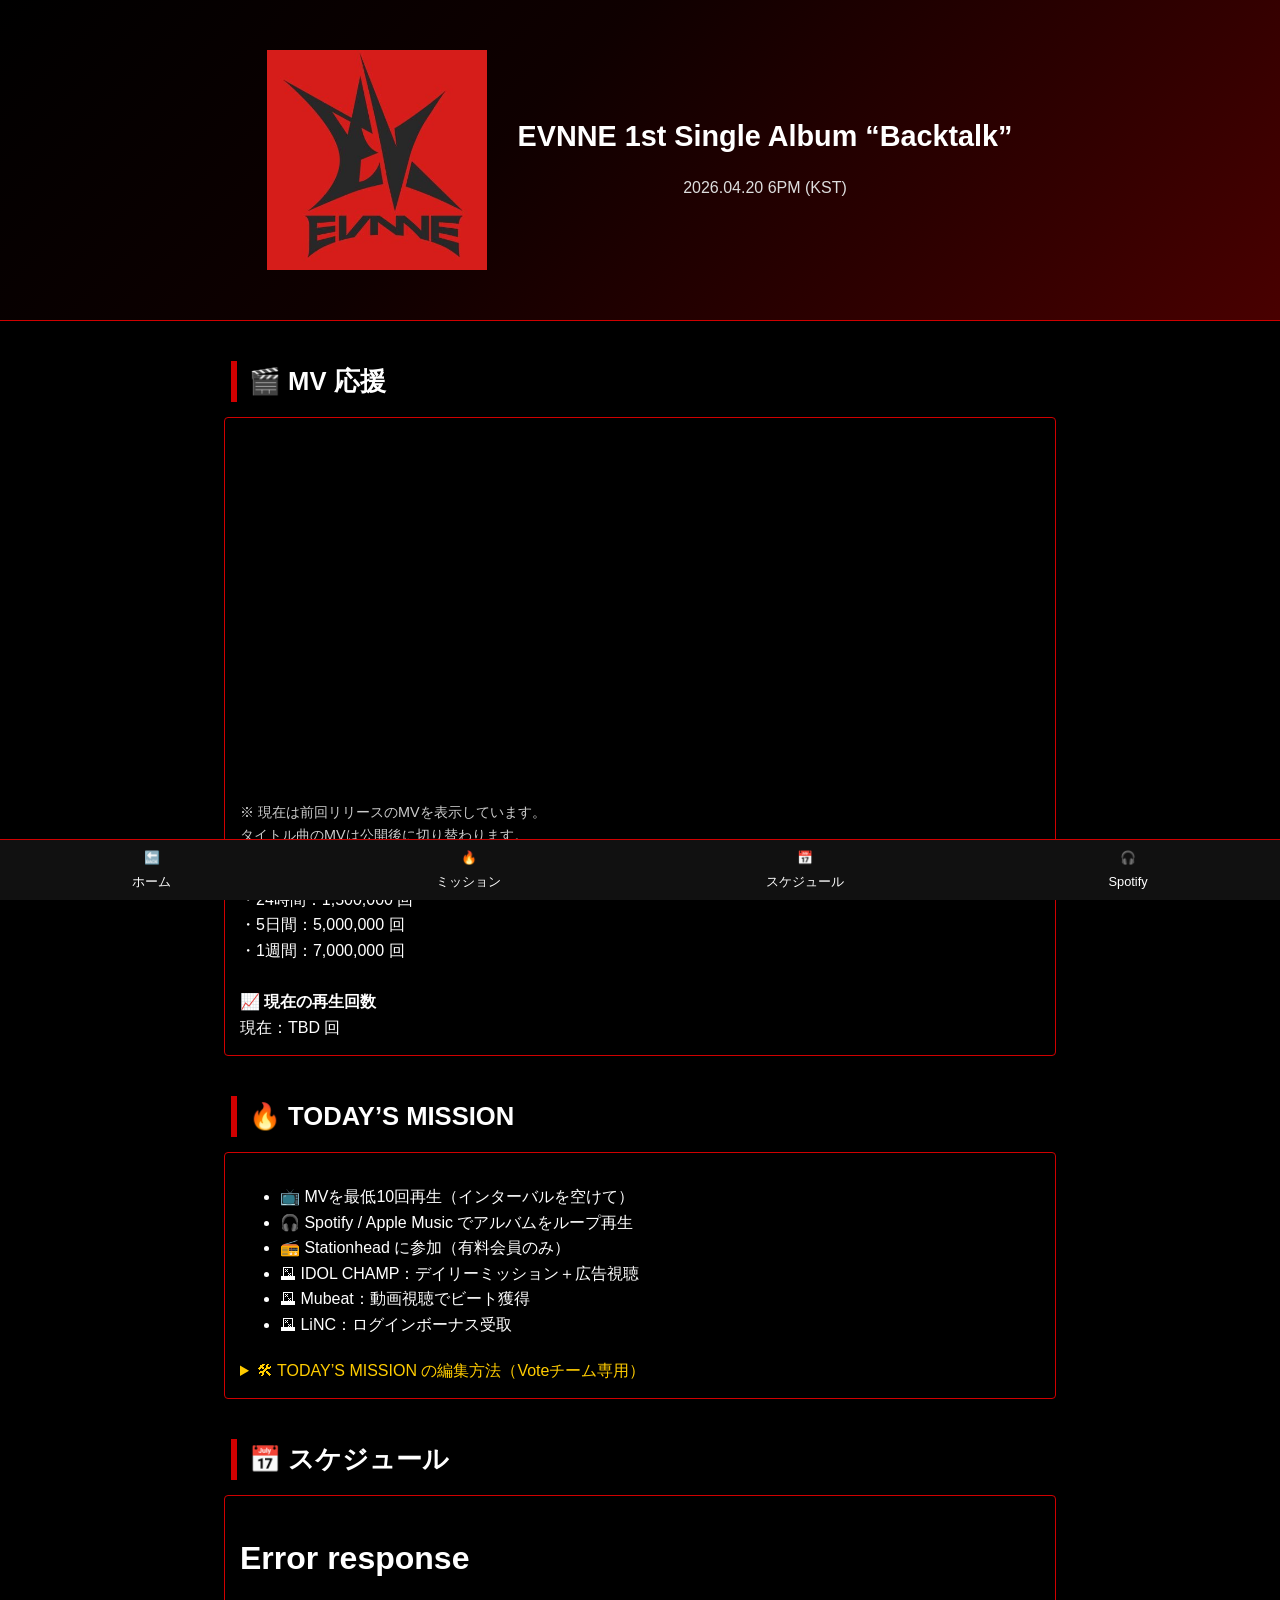
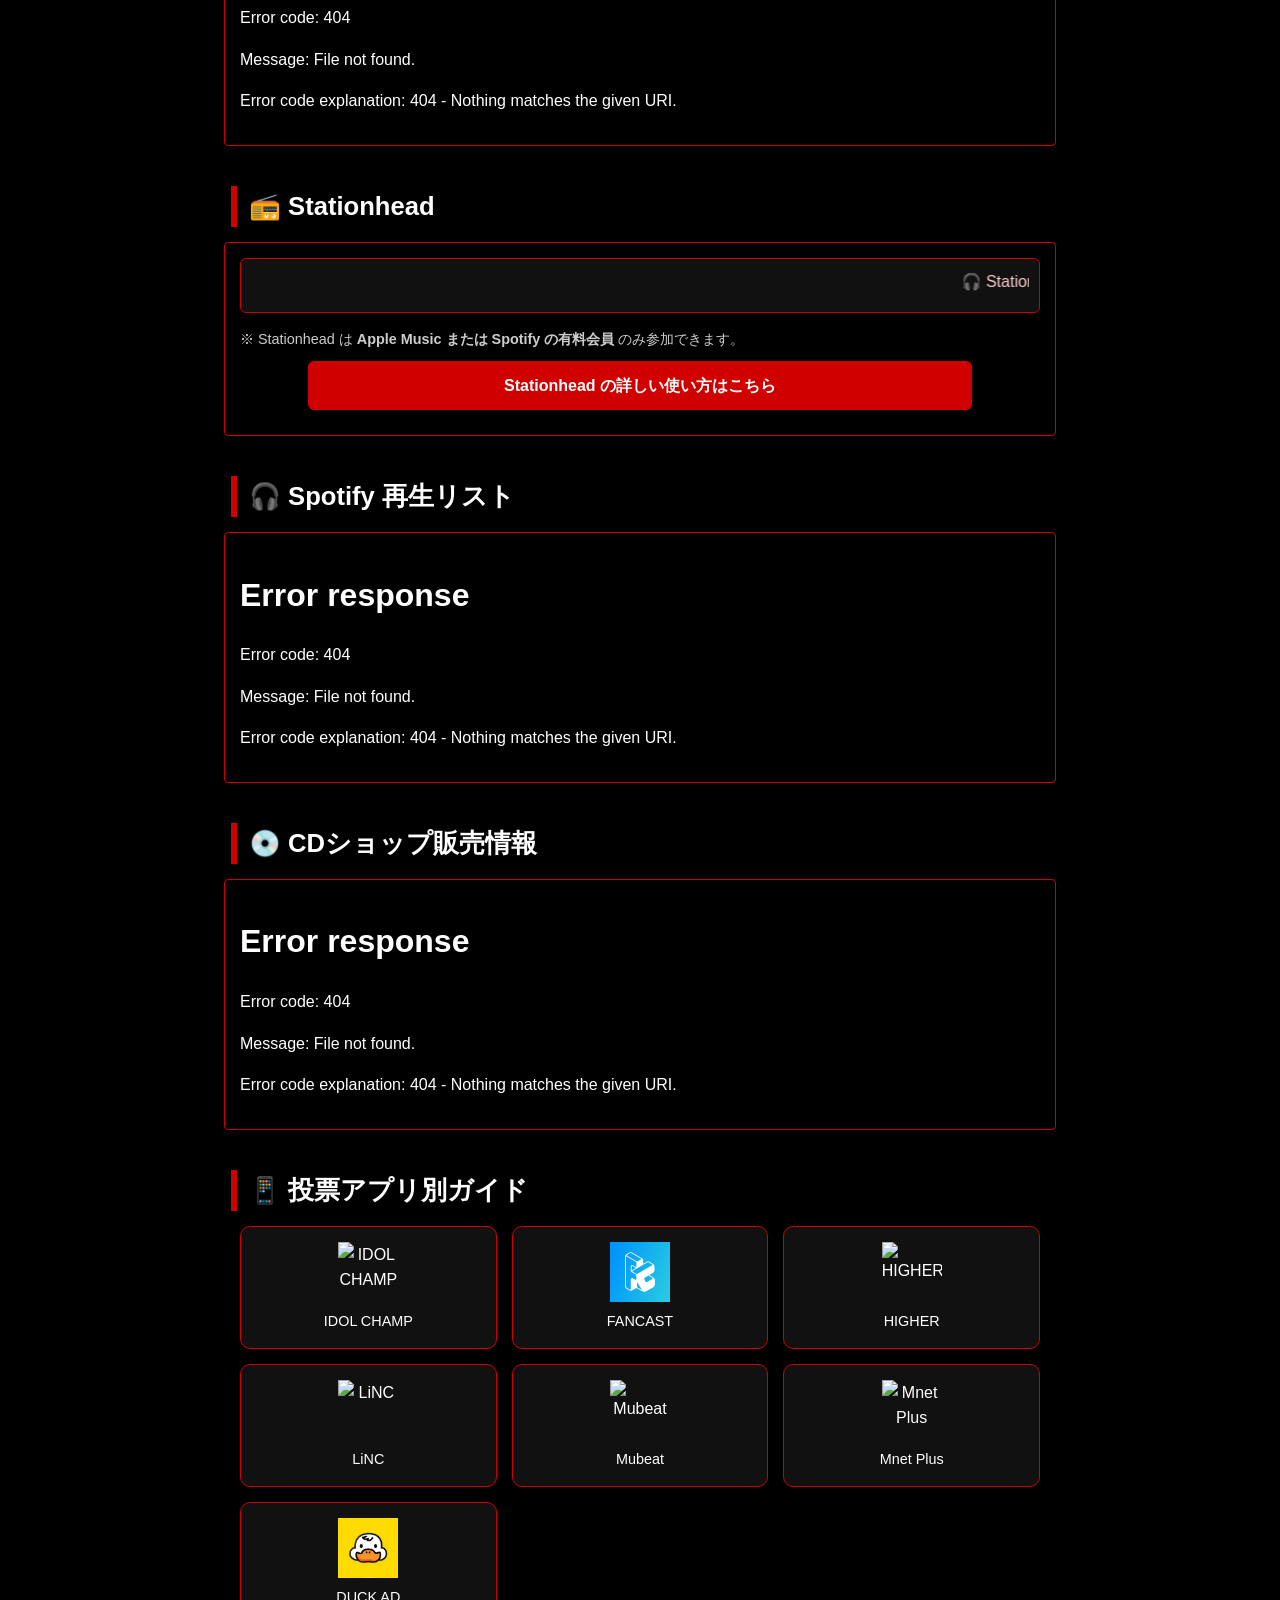
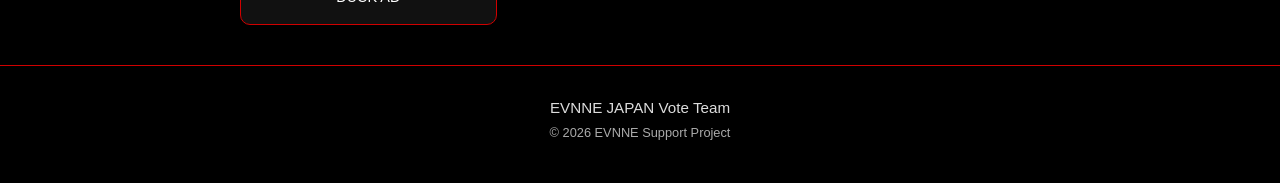
==== app.html @ e38a0b59 "Add files via upload" ====
<!DOCTYPE html>
<html lang="ja">
<head>
<meta charset="UTF-8">
<meta name="viewport" content="width=device-width, initial-scale=1.0">
<title>EVNNE 応援アプリ風ページ</title>

<!-- 外部CSS -->
<link rel="stylesheet" href="assets/css/style.css">

</head>

<body>

<header class="main-header">
  <div class="header-bg"></div>
  <img src="assets/img/evnne_logo_red.jpg" alt="EVNNE" class="header-logo">
  <div class="header-info">
    <h1>EVNNE 1st Single Album “Backtalk”</h1>
    <p>2026.04.20 6PM (KST)</p>
  </div>
</header>

<!-- MV -->
<h2 class="section-title">🎬 MV 応援</h2>
<div class="section mv-box">
  <iframe src="https://www.youtube.com/embed/2pm8e8i4mGs" frameborder="0" allowfullscreen></iframe>

  <p style="margin-top:10px; font-size:0.9rem; color:#ccc;">
    ※ 現在は前回リリースのMVを表示しています。<br>
    タイトル曲のMVは公開後に切り替わります。
  </p>

  <div class="mv-stats">
    <strong>🎯 目標再生回数</strong><br>
    ・24時間：1,500,000 回<br>
    ・5日間：5,000,000 回<br>
    ・1週間：7,000,000 回<br><br>

    <strong>📈 現在の再生回数</strong><br>
    現在：TBD 回
  </div>
</div>

<!-- TODAY’S MISSION -->
<h2 class="section-title" id="mission-title">🔥 TODAY’S MISSION</h2>
<div class="section" id="today-mission">読み込み中…</div>


<script>
  fetch("missions/today.html")
    .then(res => res.text())
    .then(html => document.getElementById("today-mission").innerHTML = html)
    .catch(() => document.getElementById("today-mission").innerHTML = "読み込みエラー");
</script>

<!-- カレンダー -->
<h2 class="section-title" id="calendar-title">📅 スケジュール</h2>
<div class="section" id="calendar-area">読み込み中…</div>


<script>
  fetch("calendar/schedule.html")
    .then(res => res.text())
    .then(html => document.getElementById("calendar-area").innerHTML = html)
    .catch(() => document.getElementById("calendar-area").innerHTML = "読み込みエラー");
</script>

<!-- Stationhead（簡易版） -->
<h2 class="section-title" id="stationhead-title">📻 Stationhead</h2>
<div class="section">

  <!-- ティッカー（現在再生中風） -->
  <div style="
    margin-bottom:12px;
    padding:10px;
    background:#111;
    border:1px solid #d00000;
    border-radius:6px;
    overflow:hidden;
    white-space:nowrap;
  ">
    <marquee behavior="scroll" direction="left" scrollamount="4" style="color:#ffcccc;">
      🎧 Stationhead：EVNNE の楽曲を一緒に再生してチャート反映をサポートしよう！
    </marquee>
  </div>

  <!-- 注意書き -->
  <p style="font-size:0.9rem; color:#ccc; margin-bottom:10px;">
    ※ Stationhead は <strong>Apple Music または Spotify の有料会員</strong> のみ参加できます。
  </p>

  <!-- 誘導リンク -->
  <a class="btn" href="stationhead.html">
    Stationhead の詳しい使い方はこちら
  </a>

</div>


<!-- Spotify -->
<h2 class="section-title" id="spotify-title">🎧 Spotify 再生リスト</h2>
<div class="section" id="spotify-area">読み込み中…</div>

<script>
  fetch("sections/spotify.html")
    .then(res => res.text())
    .then(html => document.getElementById("spotify-area").innerHTML = html)
    .catch(() => document.getElementById("spotify-area").innerHTML = "まだ準備中");
</script>

<!-- CDショップ販売情報 -->
<h2 class="section-title" id="cdshop-title">💿 CDショップ販売情報</h2>
<div class="section" id="cdshop-area">
  読み込み中…
</div>

<script>
  fetch("cdshops/list.html")
    .then(res => res.text())
    .then(html => document.getElementById("cdshop-area").innerHTML = html)
    .catch(() => document.getElementById("cdshop-area").innerHTML = "読み込みエラー");
</script>


<!-- アプリ別ガイド -->
<h2 class="section-title">📱 投票アプリ別ガイド</h2>
<div class="app-card-grid">
  <a class="app-card" href="apps/idolchamp.html">
    <img src="assets/img/apps/idolchamp.png" alt="IDOL CHAMP">
    <span>IDOL CHAMP</span>
  </a>
  <a class="app-card" href="apps/fancast.html">
    <img src="assets/img/apps/fancast.png" alt="FANCAST">
    <span>FANCAST</span>
  </a>
  <a class="app-card" href="apps/higher.html">
    <img src="assets/img/apps/higher.png" alt="HIGHER">
    <span>HIGHER</span>
  </a>
  <a class="app-card" href="apps/linc.html">
    <img src="assets/img/apps/linc.png" alt="LiNC">
    <span>LiNC</span>
  </a>
  <a class="app-card" href="apps/mubeat.html">
    <img src="assets/img/apps/mubeat.png" alt="Mubeat">
    <span>Mubeat</span>
  </a>
  <a class="app-card" href="apps/mnetplus.html">
    <img src="assets/img/apps/mnetplus.png" alt="Mnet Plus">
    <span>Mnet Plus</span>
  </a>
  <a class="app-card" href="apps/duckad.html">
    <img src="assets/img/apps/duckad.png" alt="DUCK AD">
    <span>DUCK AD</span>
  </a>
</div>

<footer class="main-footer">
  <p>EVNNE JAPAN Vote Team</p>
  <p class="small">© 2026 EVNNE Support Project</p>
</footer>

<!-- 下部ナビ -->
<div class="bottom-nav">
  <a href="index.html">
    🔙<span>ホーム</span>
  </a>
  <a href="#mission-title">
    🔥<span>ミッション</span>
  </a>
  <a href="#calendar-title">
    📅<span>スケジュール</span>
  </a>
  <a href="#spotify-title">
    🎧<span>Spotify</span>
  </a>
</div>

</body>
</html>
---- assets/css/style.css ----
/* =========================================
   基本設定
========================================= */
body {
  background:#000;
  color:#fff;
  font-family:"Noto Sans JP",sans-serif;
  margin:0;
  padding:0;
  line-height:1.6;
}

img { display:block; max-width:100%; }

/* =========================================
   ヘッダー（黒×赤グラデ）
========================================= */
.main-header {
  position:relative;
  text-align:center;
  padding:40px 20px 30px;
  overflow:hidden;
  border-bottom:1px solid #d00000;
}

.header-bg {
  position:absolute;
  top:0; left:0;
  width:100%; height:100%;
  background:linear-gradient(135deg, #000000 0%, #2a0000 40%, #7a0000 70%, #d00000 100%);
  opacity:0.35;
  z-index:-1;
}

.header-logo {
  width:180px;
  max-width:60%;
}

.header-info h1 {
  font-size:1.4rem;
  margin:10px 0 5px;
}

.header-info p {
  font-size:0.9rem;
  color:#ddd;
}

/* PC版 */
@media (min-width: 768px) {
  .main-header {
    display:flex;
    justify-content:center;
    align-items:center;
    gap:30px;
    padding:50px 20px;
  }
  .header-logo { width:220px; max-width:none; }
  .header-info h1 { font-size:1.8rem; }
  .header-info p { font-size:1rem; }
}

/* =========================================
   セクション
========================================= */
.section-title {
  font-size:1.6rem;
  font-weight:bold;
  border-left:6px solid #d00000;
  padding-left:12px;
  margin:30px 0 15px 20px;
}

.section {
  border:1px solid #d00000;
  padding:15px;
  margin:0 20px 25px 20px;
  border-radius:4px;
  background:#000;
}

@media (min-width: 768px) {
  .section {
    max-width:800px;
    margin:0 auto 30px;
  }
  .section-title {
    max-width:800px;
    margin:40px auto 15px;
  }
}

/* =========================================
   iframe（MV / Spotify）
========================================= */
iframe {
  width:100%;
  height:200px;
}

@media (min-width: 768px) {
  iframe { height:350px; }
}

/* =========================================
   アプリカード（index/app）
========================================= */
.app-card-grid {
  display:grid;
  grid-template-columns:repeat(2, 1fr);
  gap:15px;
  margin:0 20px 30px;
}

.app-card {
  background:#111;
  border:1px solid #d00000;
  border-radius:10px;
  padding:15px 10px;
  text-align:center;
  color:#fff;
  text-decoration:none;
  transition:transform 0.25s, box-shadow 0.25s, background 0.25s;
}

.app-card img {
  width:60px;
  height:60px;
  margin:0 auto 8px;
}

.app-card span {
  display:block;
  font-size:0.9rem;
}

.app-card:hover {
  transform:translateY(-6px);
  background:#d00000;
  box-shadow:0 6px 16px rgba(255,0,0,0.45);
}

.app-card:active {
  transform:scale(0.95);
}

@media (min-width: 768px) {
  .app-card-grid {
    max-width:800px;
    margin:0 auto 30px;
    grid-template-columns:repeat(3, 1fr);
  }
}

/* =========================================
   アプリ別ページ（apps/*.html）
========================================= */
.app-icon {
  width:96px;
  height:96px;
  border-radius:20px;
  margin:0 auto 10px;
}

.sub {
  font-size:0.9rem;
  color:#ccc;
}

.btn {
  display:block;
  background:#d00000;
  color:#fff;
  text-align:center;
  padding:12px;
  margin:10px auto;
  width:80%;
  border-radius:6px;
  text-decoration:none;
  font-weight:bold;
  transition:0.2s;
}

.btn:hover { background:#ff3333; }

.tips-list li { margin-bottom:6px; }

/* =========================================
   TODAY’S MISSION / HowTo
========================================= */
.edit-helper summary {
  cursor:pointer;
  color:#ffcc00;
  font-size:0.95rem;
}

.edit-box {
  background:#111;
  border:1px solid #444;
  padding:10px 15px;
  margin-top:10px;
  border-radius:6px;
  font-size:0.85rem;
  color:#ccc;
}

.edit-box code {
  background:#222;
  padding:2px 4px;
  border-radius:4px;
  color:#ffcc00;
}

/* =========================================
   カレンダー（schedule.html）
========================================= */
.calendar {
  display:flex;
  flex-direction:column;
  gap:15px;
}

.day-card {
  background:#111;
  border:1px solid #d00000;
  padding:12px;
  border-radius:6px;
}

.day-card .date {
  font-size:1.2rem;
  font-weight:bold;
  margin-bottom:6px;
}

.item {
  padding:6px 10px;
  border-radius:4px;
  margin-bottom:6px;
  font-size:0.9rem;
}

.item.agency {
  background:#330000;
  border-left:4px solid #ff3333;
}

.item.vote {
  background:#332b00;
  border-left:4px solid #ffcc00;
}

/* =========================================
   CDショップ（list.html）
========================================= */
.cdshop-list {
  display:flex;
  flex-direction:column;
  gap:20px;
}

.cdshop-card {
  background:#111;
  border:1px solid #d00000;
  padding:15px;
  border-radius:8px;
}

.cdshop-card h4 {
  margin-top:0;
  color:#ffcc00;
}

.cdshop-card ul {
  margin:10px 0;
  padding-left:20px;
}

.cdshop-card .btn {
  margin-top:10px;
}

/* =========================================
   下部ナビ（app.html）
========================================= */
.bottom-nav {
  position:fixed;
  bottom:0;
  left:0;
  width:100%;
  background:#111;
  border-top:1px solid #d00000;
  display:flex;
  justify-content:space-around;
  padding:8px 0;
  z-index:10;
}

.bottom-nav a {
  color:#fff;
  text-decoration:none;
  font-size:0.8rem;
  text-align:center;
}

.bottom-nav a span {
  display:block;
  margin-top:3px;
}

/* =========================================
   フッター（修正版）
========================================= */
.main-footer {
  text-align:center;
  padding:25px 10px 35px;
  margin-top:40px;
  border-top:1px solid #d00000;
  color:#ddd;
  font-size:0.95rem;
  line-height:1.4;
}

.main-footer p {
  margin:6px 0;
}

.main-footer .small {
  font-size:0.8rem;
  color:#aaa;
}
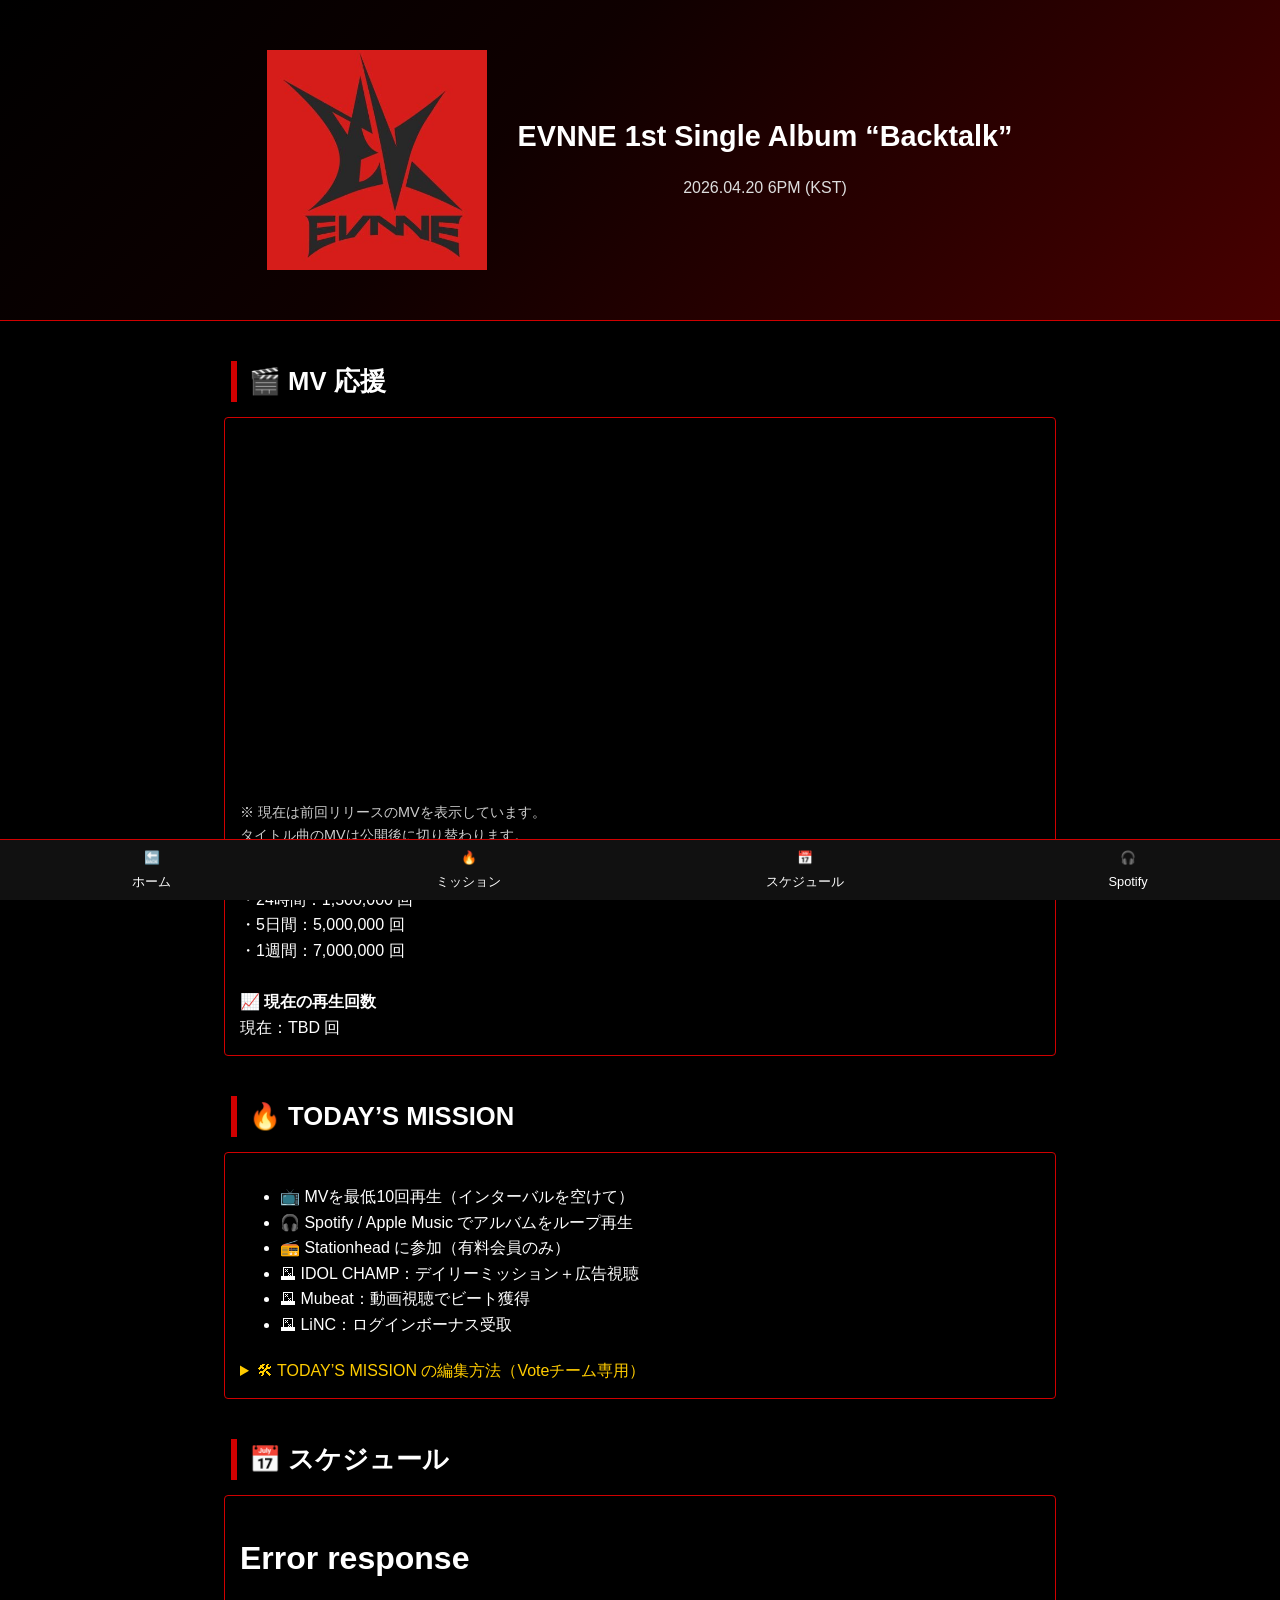
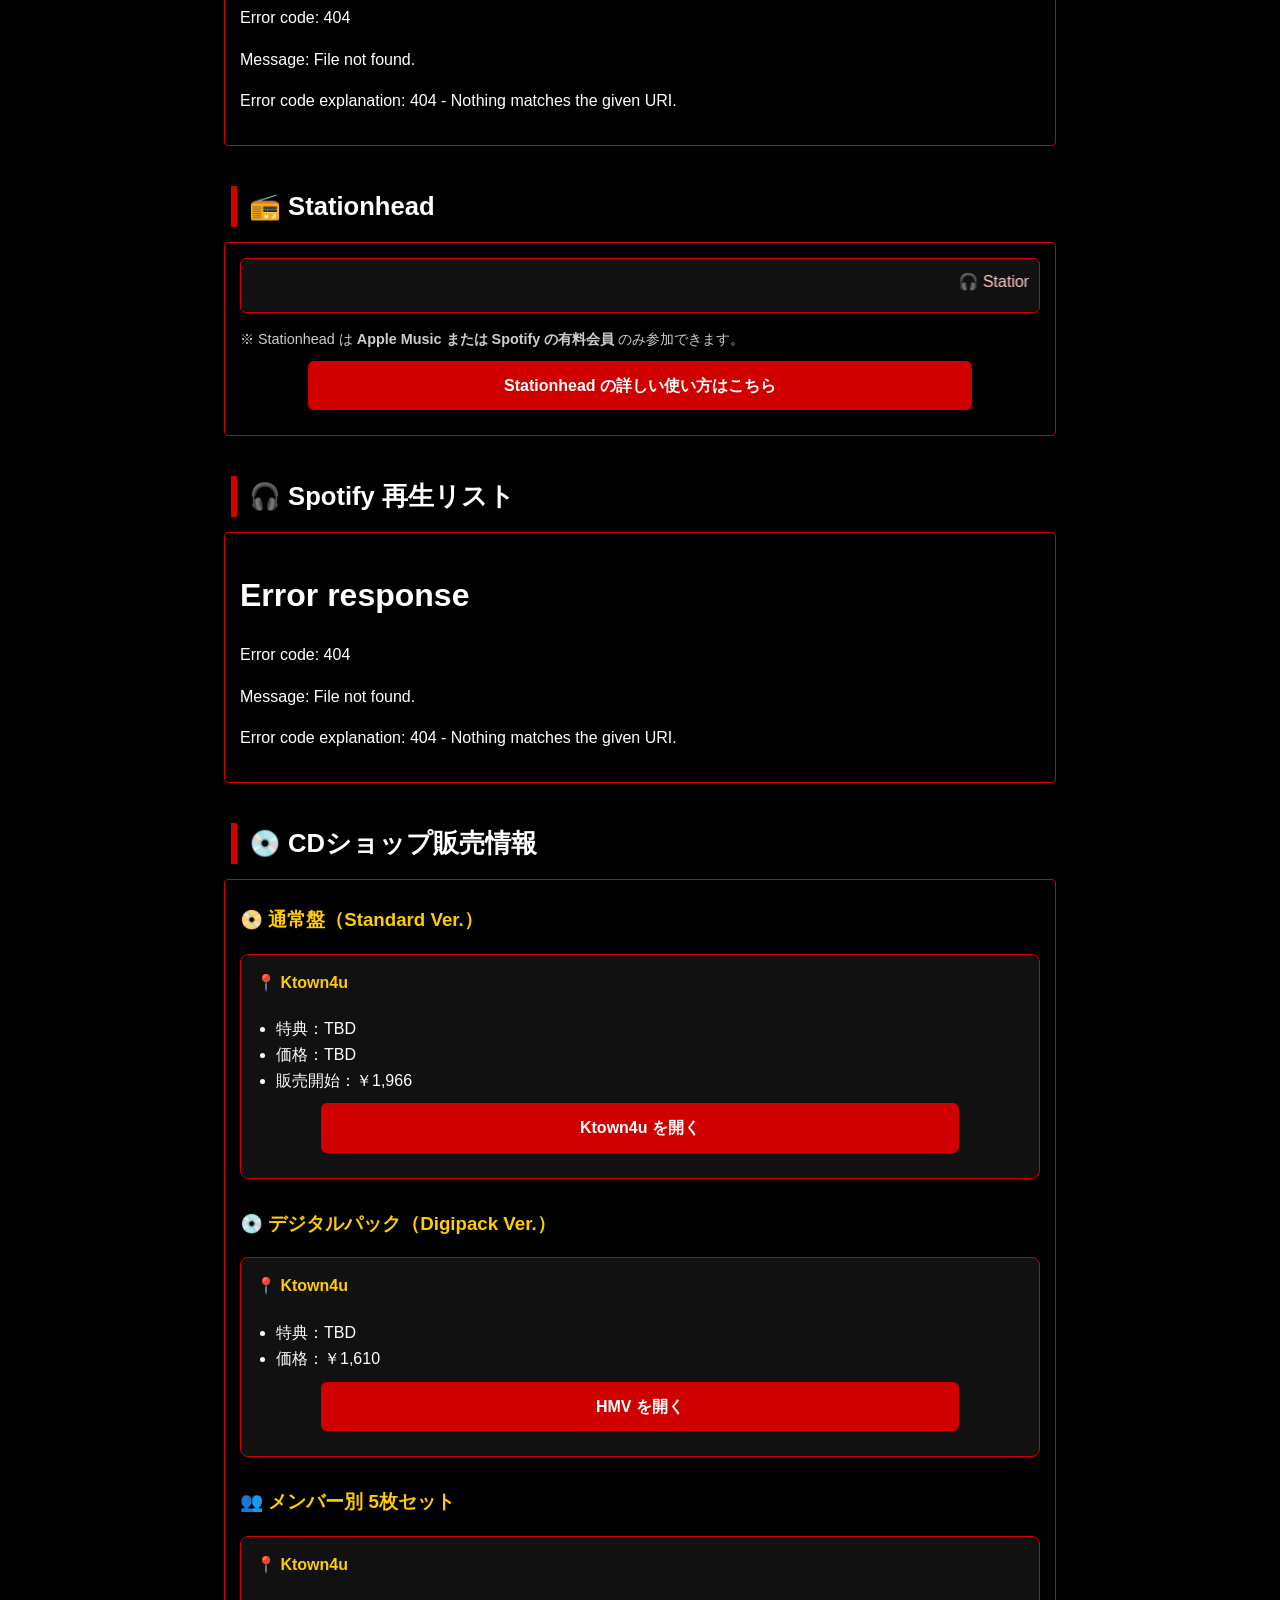
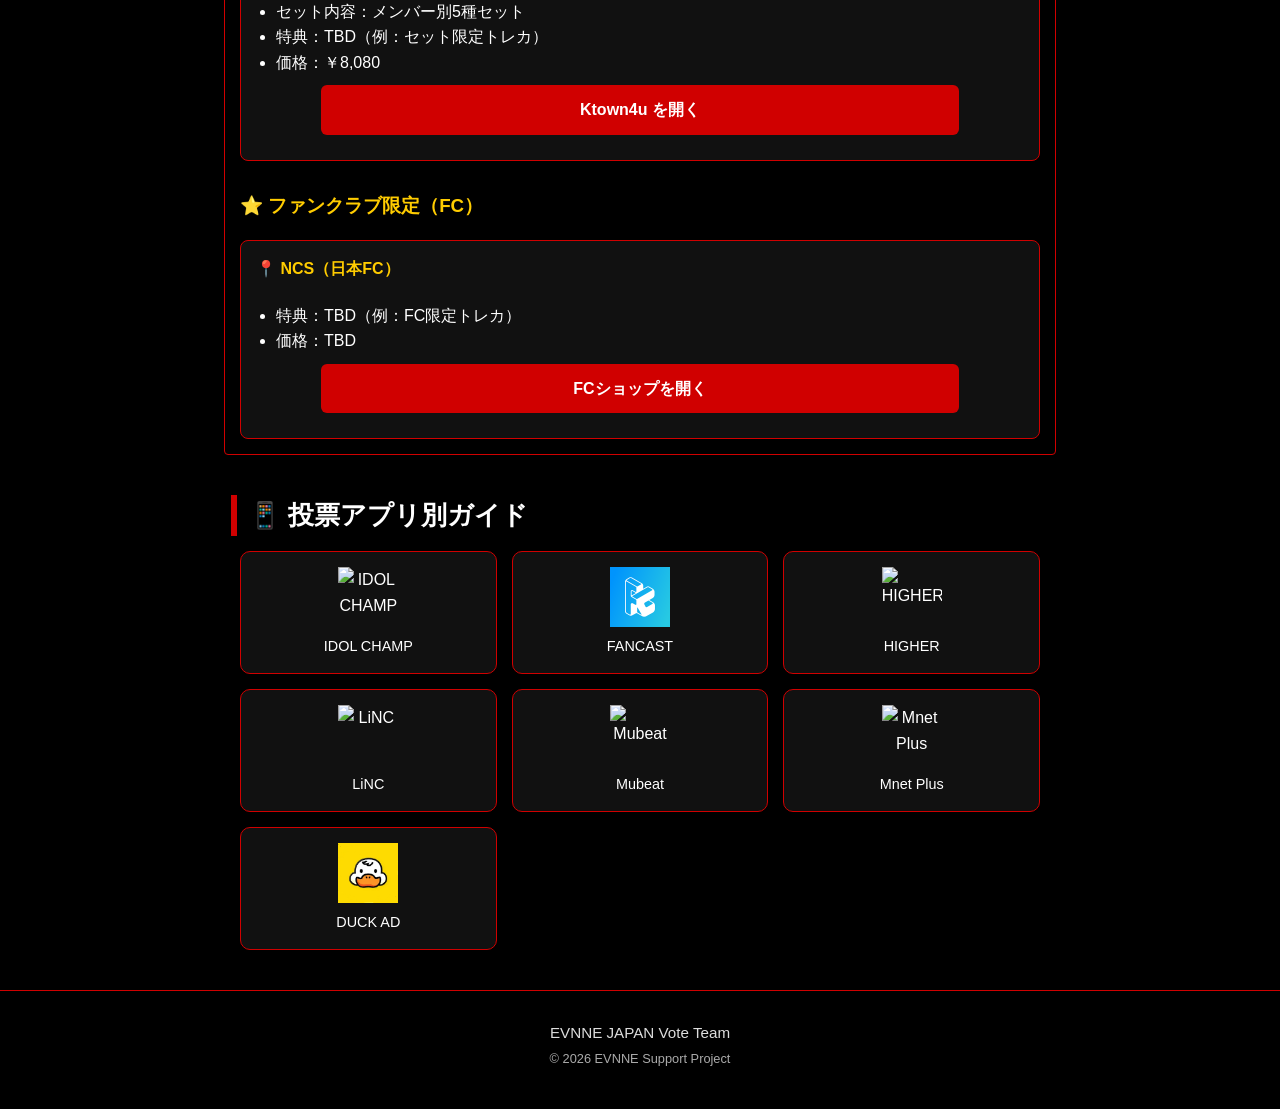
==== commit 416e1c07: "Update app.html" ====
--- a/app.html
+++ b/app.html
@@ -116,7 +116,7 @@
 </div>
 
 <script>
-  fetch("cdshops/list.html")
+  fetch("cdshop/list.html")
     .then(res => res.text())
     .then(html => document.getElementById("cdshop-area").innerHTML = html)
     .catch(() => document.getElementById("cdshop-area").innerHTML = "読み込みエラー");
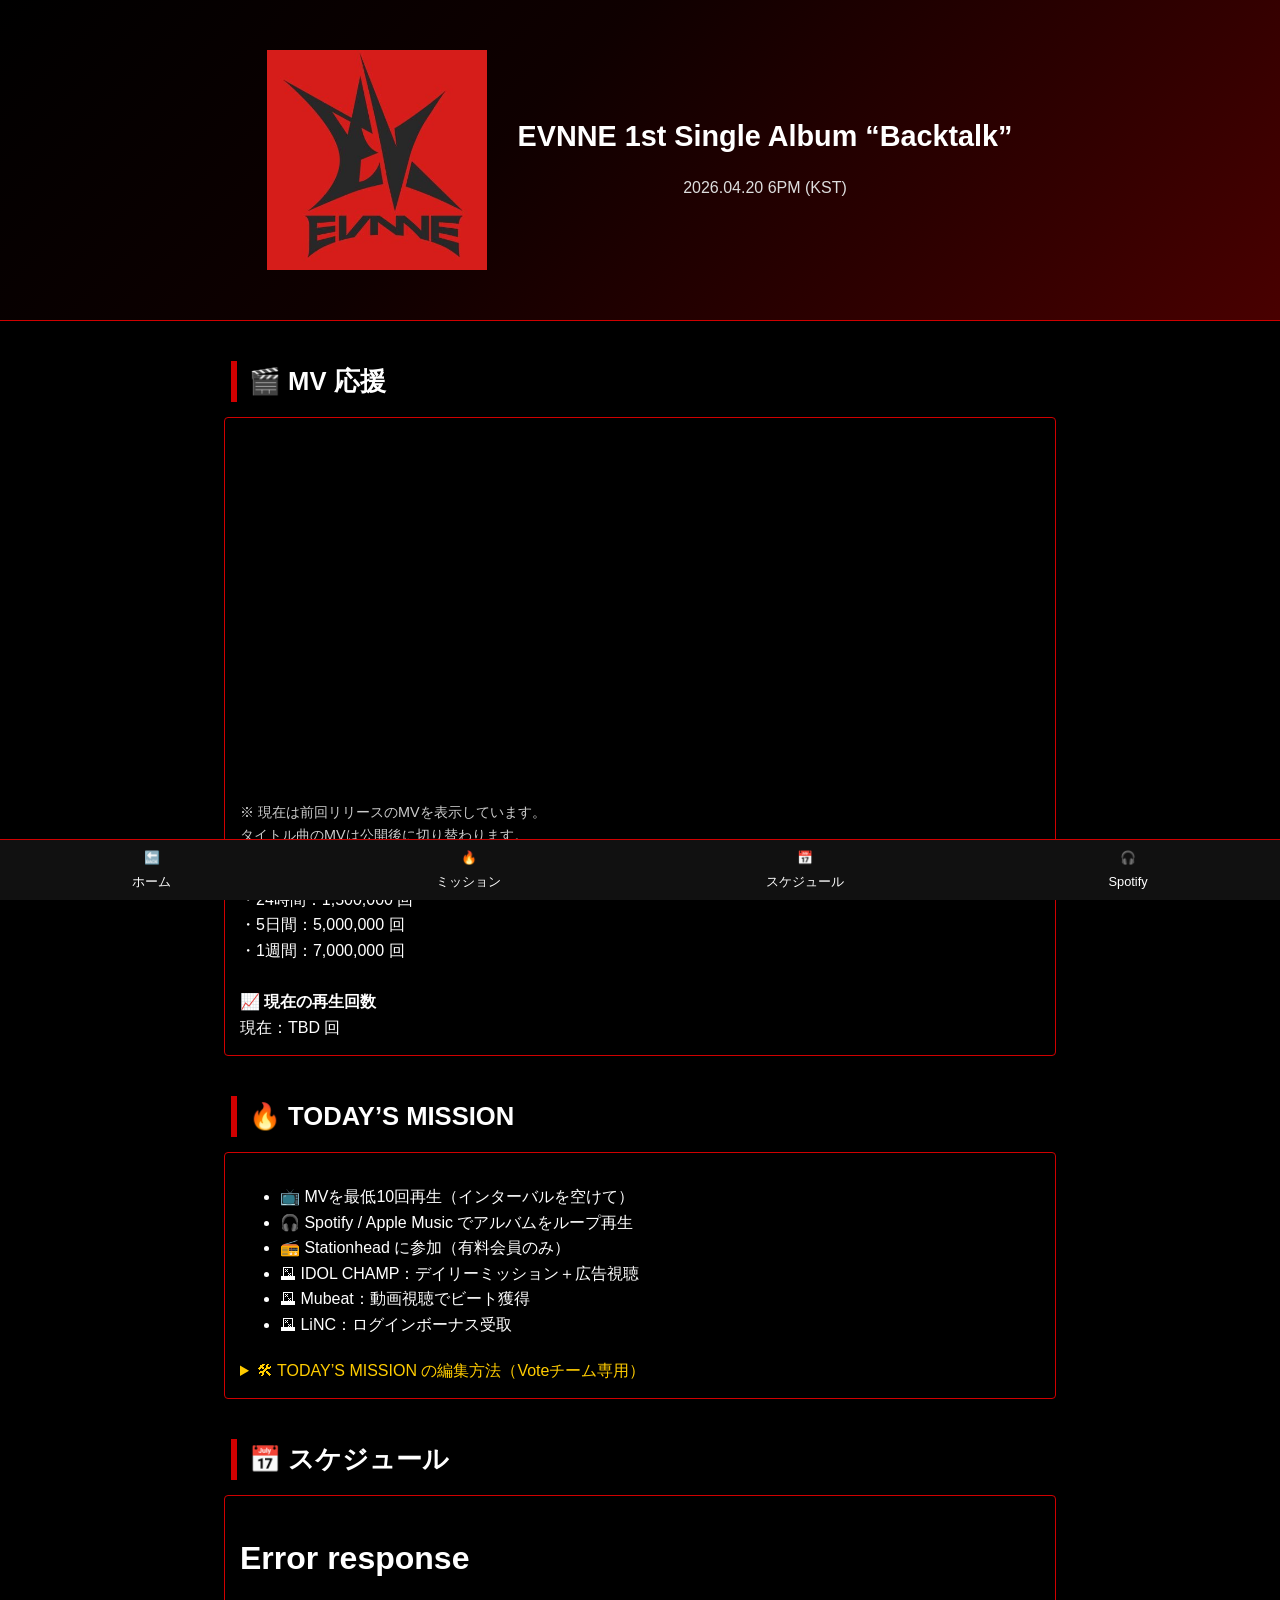
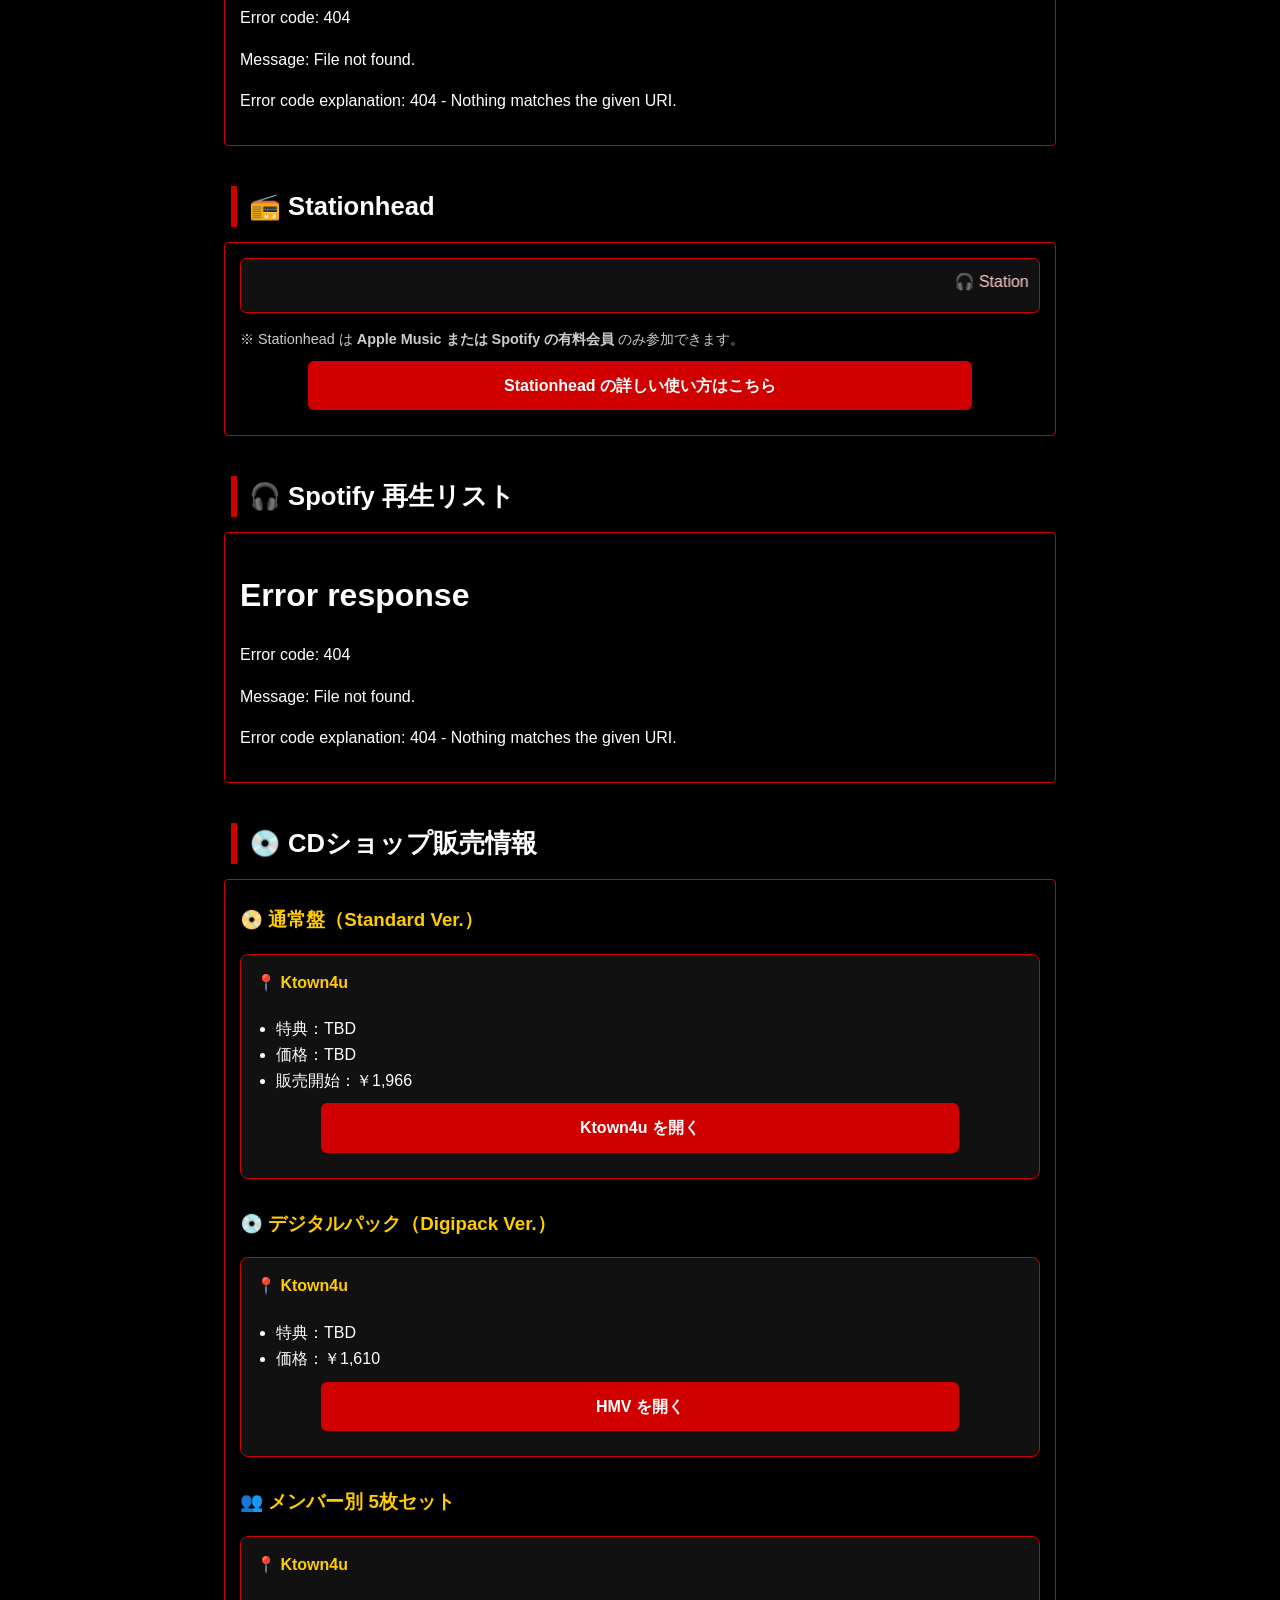
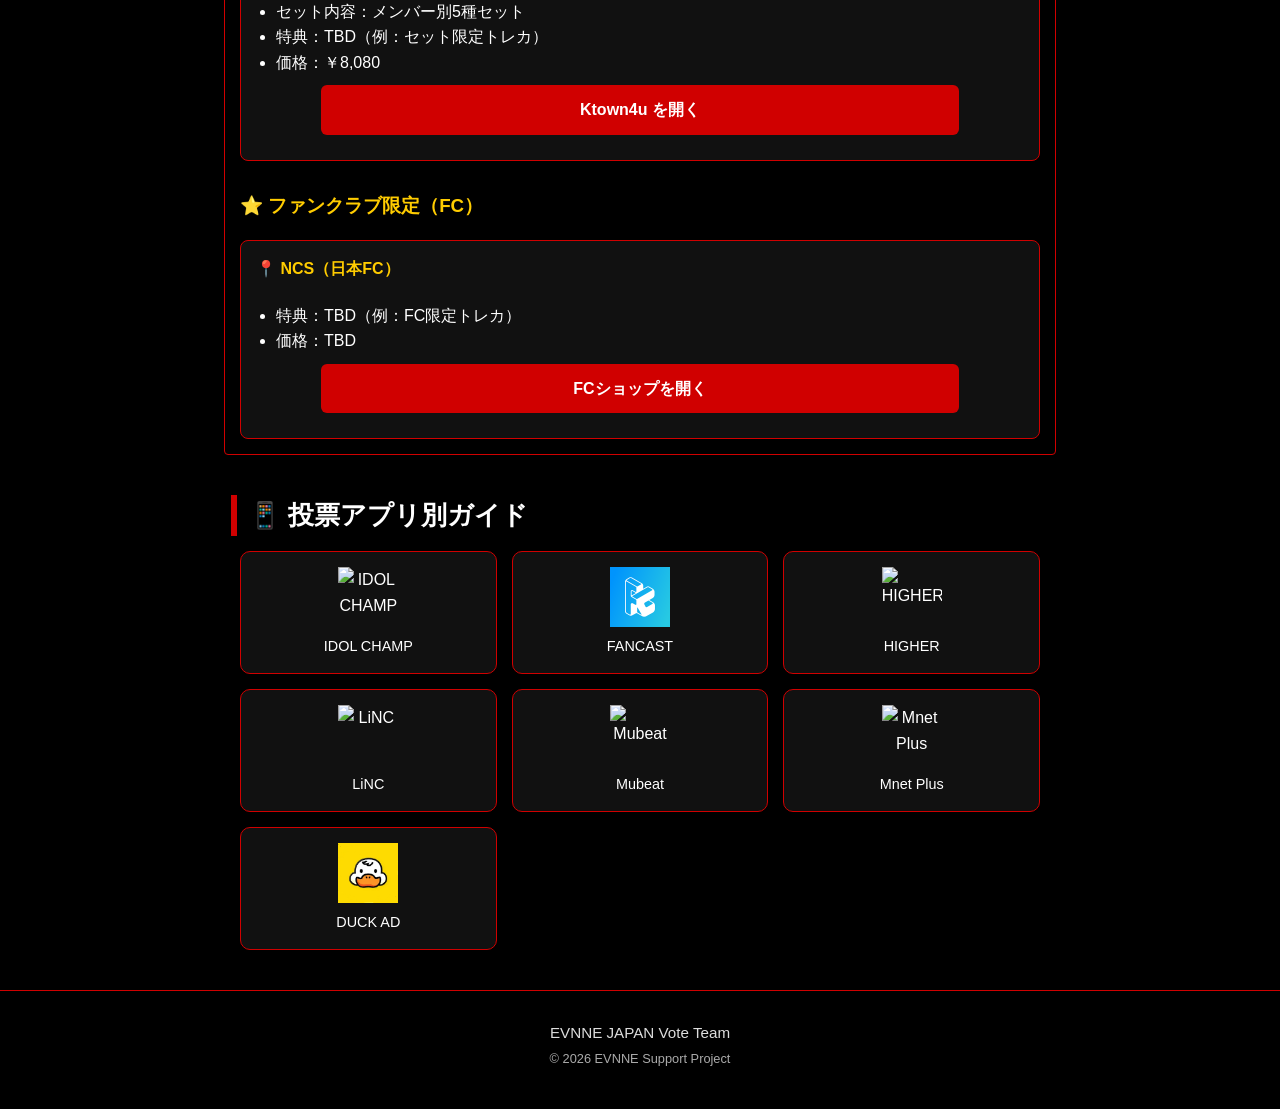
==== commit 07354e5d: "Update app.html" ====
--- a/app.html
+++ b/app.html
@@ -6,7 +6,7 @@
 <title>EVNNE 応援アプリ風ページ</title>
 
 <!-- 外部CSS -->
-<link rel="stylesheet" href="assets/css/style.css">
+<link rel="stylesheet" href="assets/css/style2.css">
 
 </head>
 
--- a/assets/css/style2.css
+++ b/assets/css/style2.css
@@ -0,0 +1,332 @@
+/* =========================================
+   基本設定
+========================================= */
+body {
+  background:#000;
+  color:#fff;
+  font-family:"Noto Sans JP",sans-serif;
+  margin:0;
+  padding:0;
+  line-height:1.6;
+}
+
+img { display:block; max-width:100%; }
+
+/* =========================================
+   ヘッダー（黒×赤グラデ）
+========================================= */
+.main-header {
+  position:relative;
+  text-align:center;
+  padding:40px 20px 30px;
+  overflow:hidden;
+  border-bottom:1px solid #d00000;
+}
+
+.header-bg {
+  position:absolute;
+  top:0; left:0;
+  width:100%; height:100%;
+  background:linear-gradient(135deg, #000000 0%, #2a0000 40%, #7a0000 70%, #d00000 100%);
+  opacity:0.35;
+  z-index:-1;
+}
+
+.header-logo {
+  width:180px;
+  max-width:60%;
+}
+
+.header-info h1 {
+  font-size:1.4rem;
+  margin:10px 0 5px;
+}
+
+.header-info p {
+  font-size:0.9rem;
+  color:#ddd;
+}
+
+/* PC版 */
+@media (min-width: 768px) {
+  .main-header {
+    display:flex;
+    justify-content:center;
+    align-items:center;
+    gap:30px;
+    padding:50px 20px;
+  }
+  .header-logo { width:220px; max-width:none; }
+  .header-info h1 { font-size:1.8rem; }
+  .header-info p { font-size:1rem; }
+}
+
+/* =========================================
+   セクション
+========================================= */
+.section-title {
+  font-size:1.6rem;
+  font-weight:bold;
+  border-left:6px solid #d00000;
+  padding-left:12px;
+  margin:30px 0 15px 20px;
+}
+
+.section {
+  border:1px solid #d00000;
+  padding:15px;
+  margin:0 20px 25px 20px;
+  border-radius:4px;
+  background:#000;
+}
+
+@media (min-width: 768px) {
+  .section {
+    max-width:800px;
+    margin:0 auto 30px;
+  }
+  .section-title {
+    max-width:800px;
+    margin:40px auto 15px;
+  }
+}
+
+/* =========================================
+   iframe（MV / Spotify）
+========================================= */
+iframe {
+  width:100%;
+  height:200px;
+}
+
+@media (min-width: 768px) {
+  iframe { height:350px; }
+}
+
+/* =========================================
+   アプリカード（index/app）
+========================================= */
+.app-card-grid {
+  display:grid;
+  grid-template-columns:repeat(2, 1fr);
+  gap:15px;
+  margin:0 20px 30px;
+}
+
+.app-card {
+  background:#111;
+  border:1px solid #d00000;
+  border-radius:10px;
+  padding:15px 10px;
+  text-align:center;
+  color:#fff;
+  text-decoration:none;
+  transition:transform 0.25s, box-shadow 0.25s, background 0.25s;
+}
+
+.app-card img {
+  width:60px;
+  height:60px;
+  margin:0 auto 8px;
+}
+
+.app-card span {
+  display:block;
+  font-size:0.9rem;
+}
+
+.app-card:hover {
+  transform:translateY(-6px);
+  background:#d00000;
+  box-shadow:0 6px 16px rgba(255,0,0,0.45);
+}
+
+.app-card:active {
+  transform:scale(0.95);
+}
+
+@media (min-width: 768px) {
+  .app-card-grid {
+    max-width:800px;
+    margin:0 auto 30px;
+    grid-template-columns:repeat(3, 1fr);
+  }
+}
+
+/* =========================================
+   アプリ別ページ（apps/*.html）
+========================================= */
+.app-icon {
+  width:96px;
+  height:96px;
+  border-radius:20px;
+  margin:0 auto 10px;
+}
+
+.sub {
+  font-size:0.9rem;
+  color:#ccc;
+}
+
+.btn {
+  display:block;
+  background:#d00000;
+  color:#fff;
+  text-align:center;
+  padding:12px;
+  margin:10px auto;
+  width:80%;
+  border-radius:6px;
+  text-decoration:none;
+  font-weight:bold;
+  transition:0.2s;
+}
+
+.btn:hover { background:#ff3333; }
+
+.tips-list li { margin-bottom:6px; }
+
+/* =========================================
+   TODAY’S MISSION / HowTo
+========================================= */
+.edit-helper summary {
+  cursor:pointer;
+  color:#ffcc00;
+  font-size:0.95rem;
+}
+
+.edit-box {
+  background:#111;
+  border:1px solid #444;
+  padding:10px 15px;
+  margin-top:10px;
+  border-radius:6px;
+  font-size:0.85rem;
+  color:#ccc;
+}
+
+.edit-box code {
+  background:#222;
+  padding:2px 4px;
+  border-radius:4px;
+  color:#ffcc00;
+}
+
+/* =========================================
+   カレンダー（schedule.html）
+========================================= */
+.calendar {
+  display:flex;
+  flex-direction:column;
+  gap:15px;
+}
+
+.day-card {
+  background:#111;
+  border:1px solid #d00000;
+  padding:12px;
+  border-radius:6px;
+}
+
+.day-card .date {
+  font-size:1.2rem;
+  font-weight:bold;
+  margin-bottom:6px;
+}
+
+.item {
+  padding:6px 10px;
+  border-radius:4px;
+  margin-bottom:6px;
+  font-size:0.9rem;
+}
+
+.item.agency {
+  background:#330000;
+  border-left:4px solid #ff3333;
+}
+
+.item.vote {
+  background:#332b00;
+  border-left:4px solid #ffcc00;
+}
+
+/* =========================================
+   CDショップ（list.html）
+========================================= */
+.cdshop-list {
+  display:flex;
+  flex-direction:column;
+  gap:20px;
+}
+
+.cdshop-card {
+  background:#111;
+  border:1px solid #d00000;
+  padding:15px;
+  border-radius:8px;
+}
+
+.cdshop-card h4 {
+  margin-top:0;
+  color:#ffcc00;
+}
+
+.cdshop-card ul {
+  margin:10px 0;
+  padding-left:20px;
+}
+
+.cdshop-card .btn {
+  margin-top:10px;
+}
+
+/* =========================================
+   下部ナビ（app.html）
+========================================= */
+.bottom-nav {
+  position:fixed;
+  bottom:0;
+  left:0;
+  width:100%;
+  background:#111;
+  border-top:1px solid #d00000;
+  display:flex;
+  justify-content:space-around;
+  padding:8px 0;
+  z-index:10;
+}
+
+.bottom-nav a {
+  color:#fff;
+  text-decoration:none;
+  font-size:0.8rem;
+  text-align:center;
+}
+
+.bottom-nav a span {
+  display:block;
+  margin-top:3px;
+}
+
+/* =========================================
+   フッター（修正版）
+========================================= */
+.main-footer {
+  text-align:center;
+  padding:25px 10px 35px;
+  margin-top:40px;
+  border-top:1px solid #d00000;
+  color:#ddd;
+  font-size:0.95rem;
+  line-height:1.4;
+}
+
+.main-footer p {
+  margin:6px 0;
+}
+
+.main-footer .small {
+  font-size:0.8rem;
+  color:#aaa;
+}
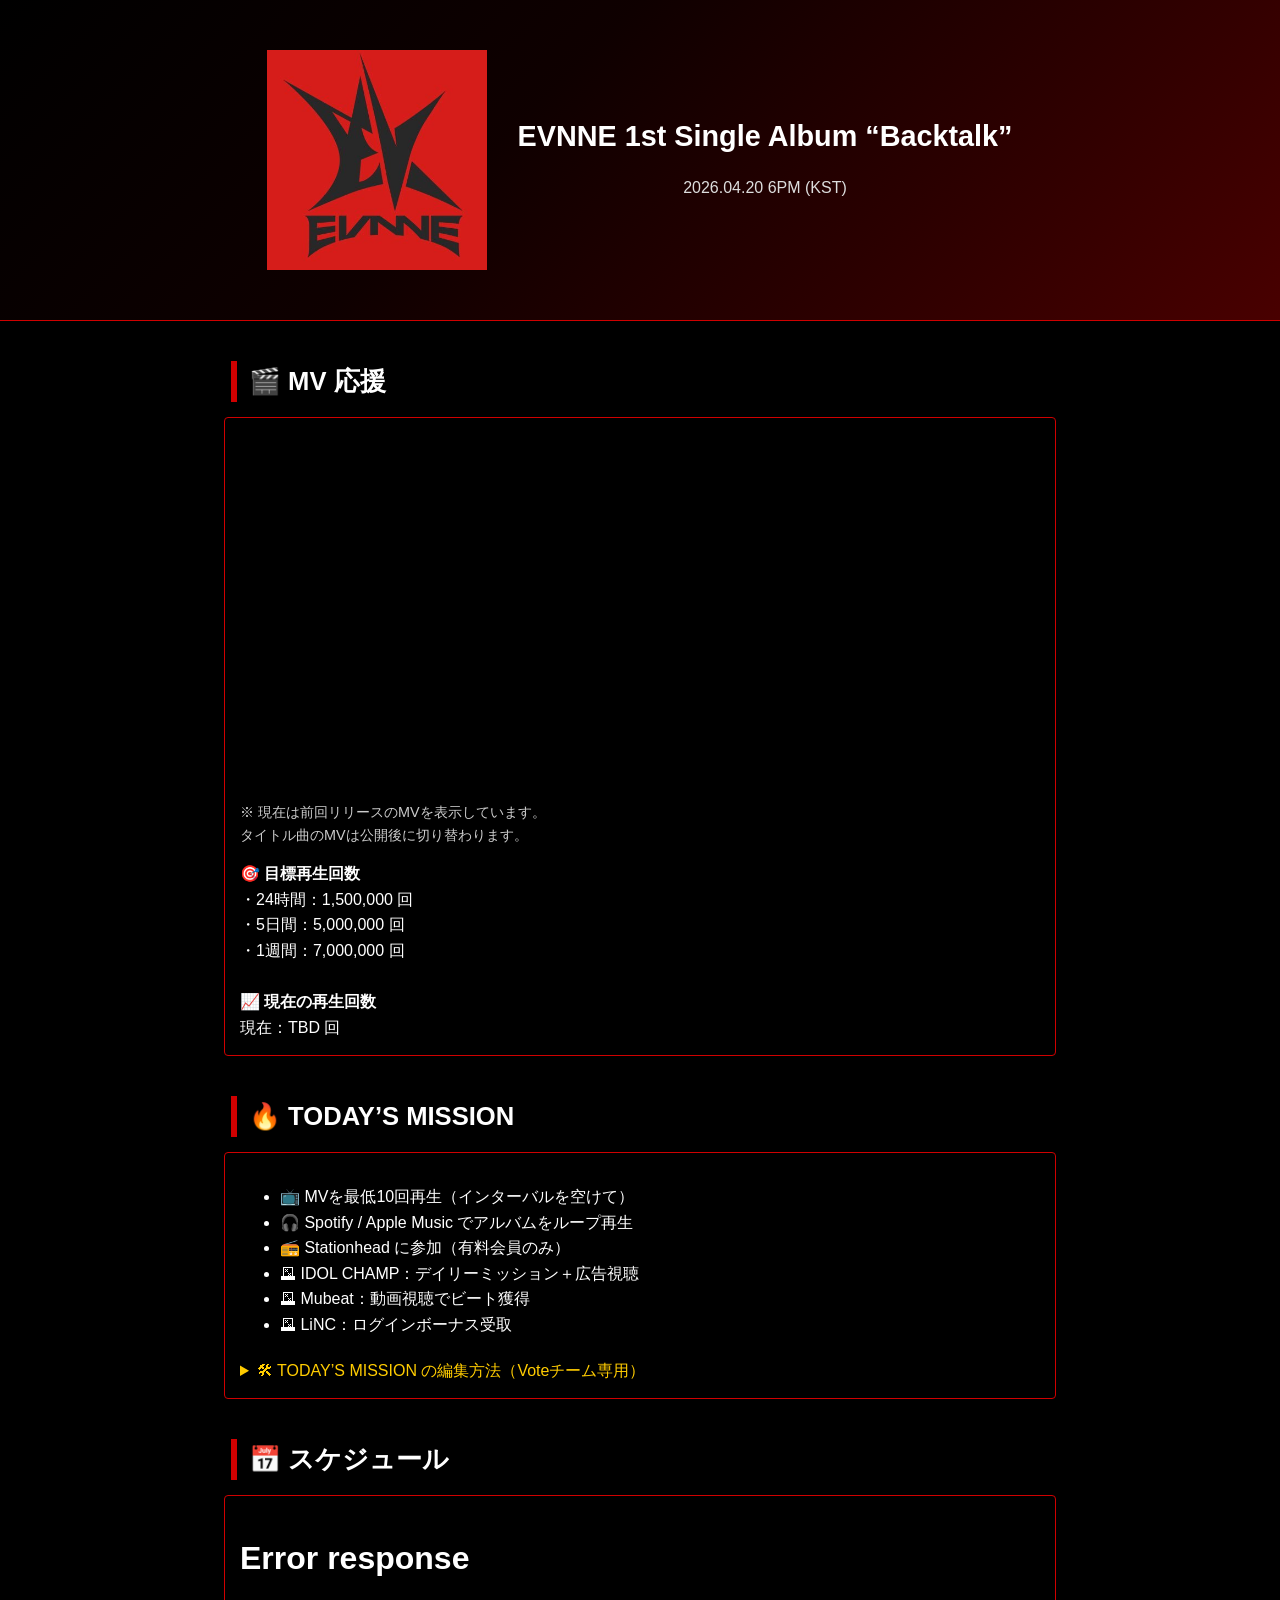
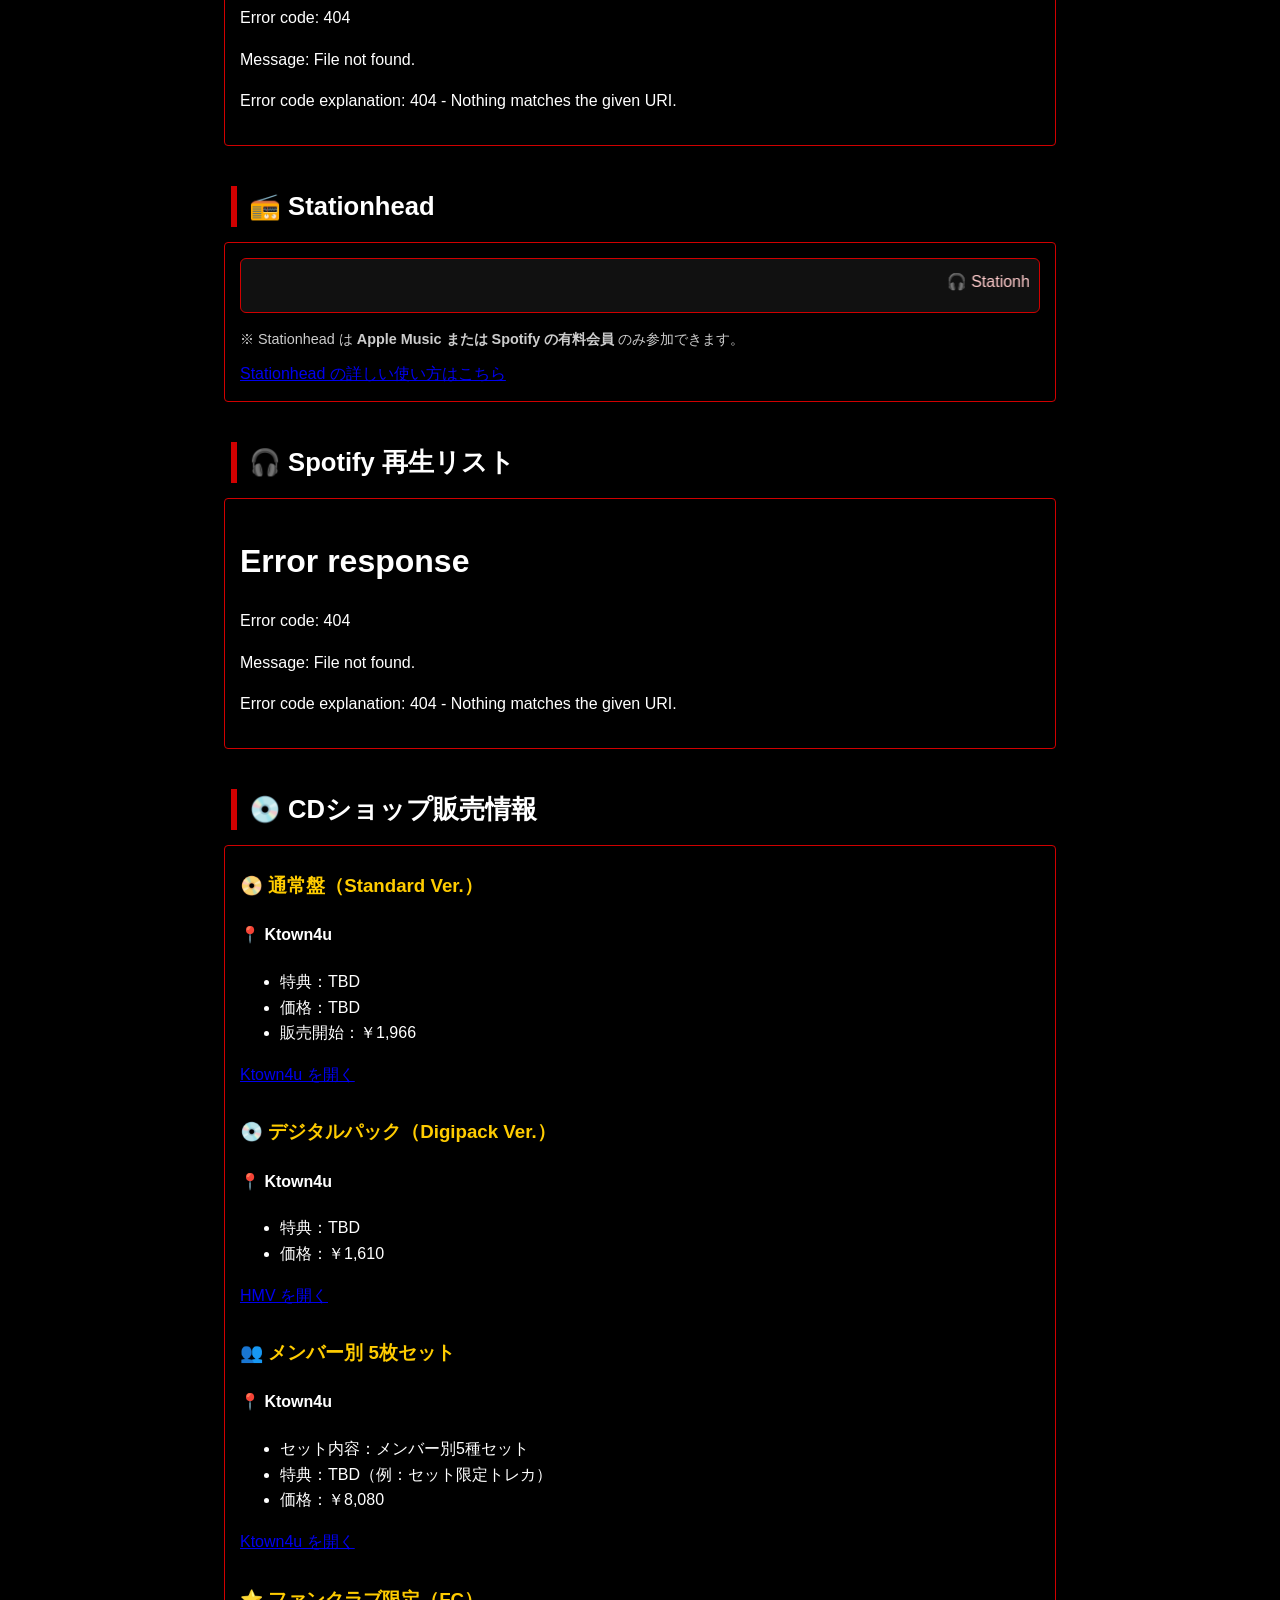
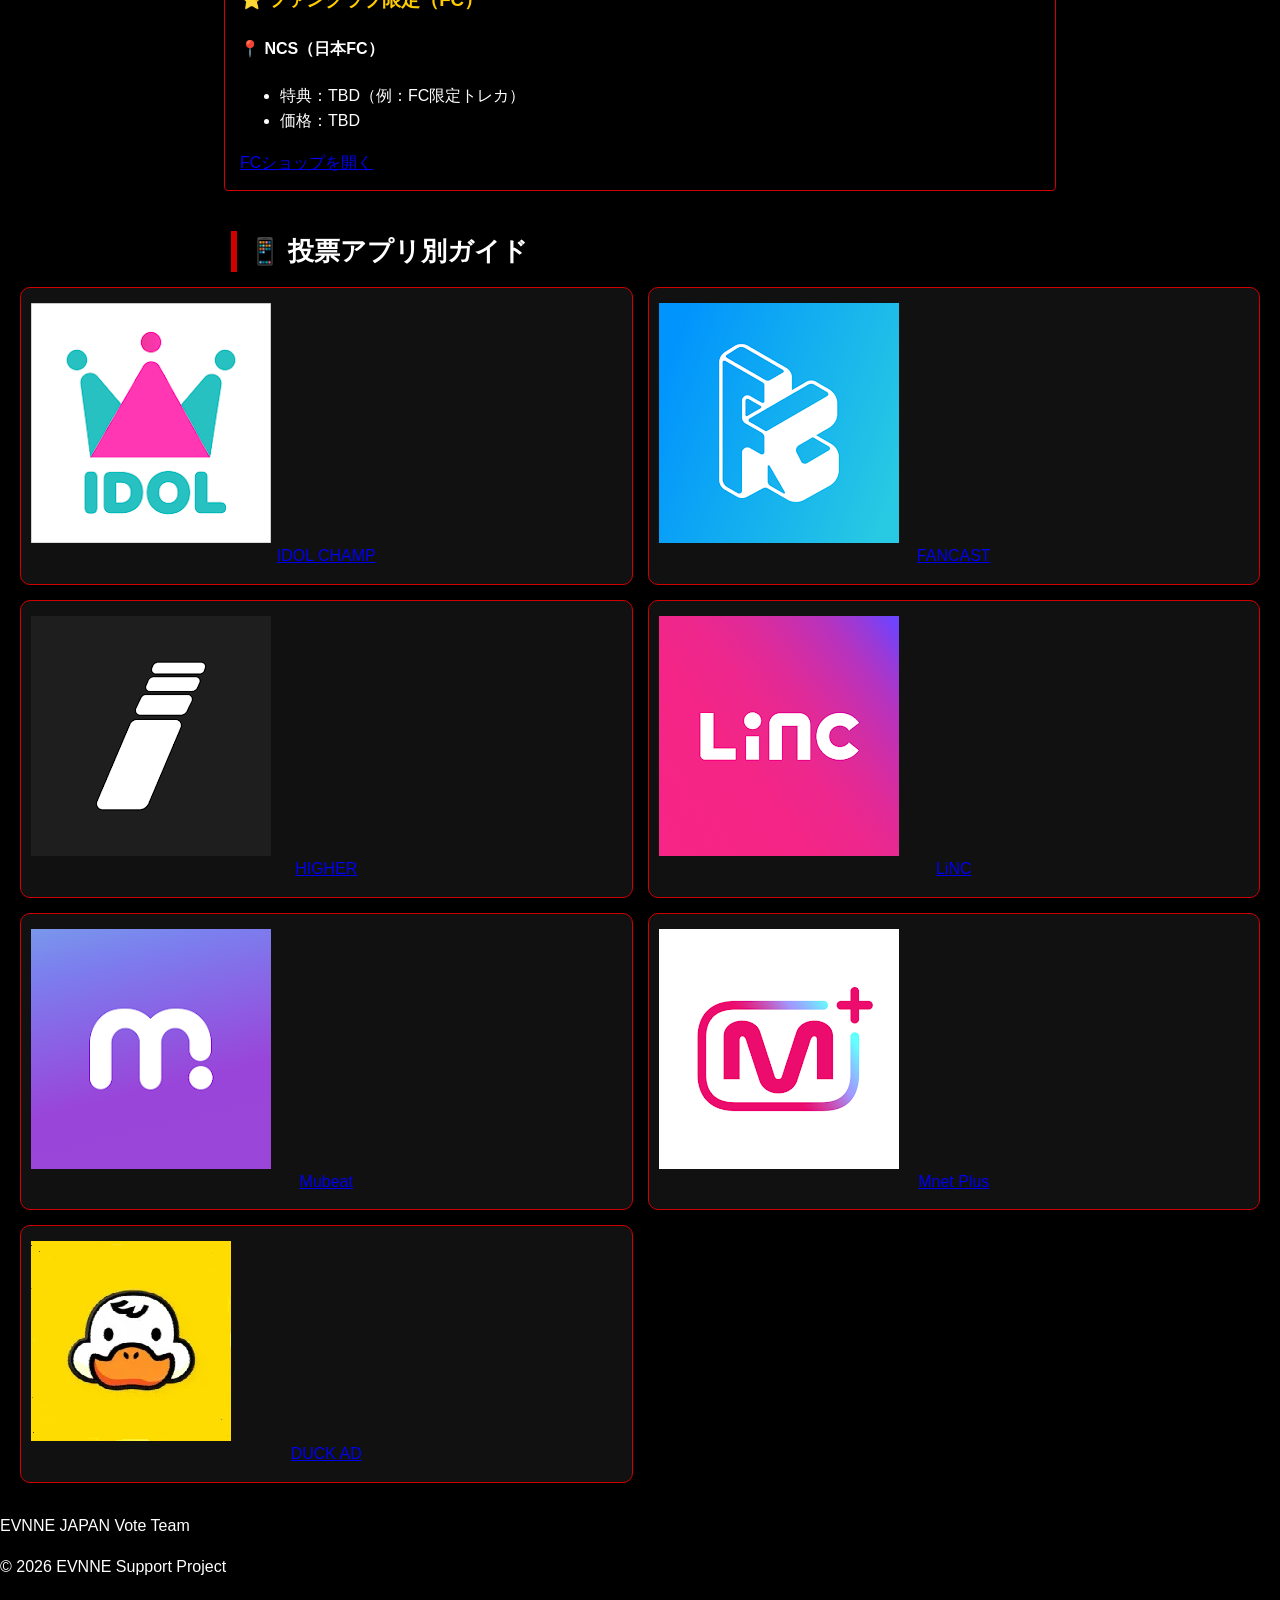
==== commit c6088e6e: "Update app.html" ====
--- a/app.html
+++ b/app.html
@@ -6,7 +6,7 @@
 <title>EVNNE 応援アプリ風ページ</title>
 
 <!-- 外部CSS -->
-<link rel="stylesheet" href="assets/css/style2.css">
+<link rel="stylesheet" href="assets/css/style.css">
 
 </head>
 
--- a/assets/css/style.css
+++ b/assets/css/style.css
@@ -0,0 +1,122 @@
+/* =========================================
+   基本設定
+========================================= */
+body {
+  background-color:#000 !important; /* ← ボディを完全な黒に強制 */
+  color:#fff;
+  font-family:"Noto Sans JP",sans-serif;
+  margin:0;
+  padding:0;
+  line-height:1.6;
+}
+
+img { display:block; max-width:100%; }
+
+/* =========================================
+   ヘッダー（黒×赤グラデ）
+========================================= */
+.main-header {
+  position:relative;
+  text-align:center;
+  padding:40px 20px 30px;
+  overflow:hidden;
+  border-bottom:1px solid #d00000;
+}
+
+.header-bg {
+  position:absolute;
+  top:0; left:0;
+  width:100%; height:100%;
+  background:linear-gradient(135deg, #000000 0%, #2a0000 40%, #7a0000 70%, #d00000 100%);
+  opacity:0.35;
+  z-index:-1;
+}
+
+.header-logo {
+  width:180px;
+  max-width:60%;
+}
+
+.header-info h1 {
+  font-size:1.4rem;
+  margin:10px 0 5px;
+}
+
+.header-info p {
+  font-size:0.9rem;
+  color:#ddd;
+}
+
+/* PC版 */
+@media (min-width: 768px) {
+  .main-header {
+    display:flex;
+    justify-content:center;
+    align-items:center;
+    gap:30px;
+    padding:50px 20px;
+  }
+  .header-logo { width:220px; max-width:none; }
+  .header-info h1 { font-size:1.8rem; }
+  .header-info p { font-size:1rem; }
+}
+
+/* =========================================
+   セクション
+========================================= */
+.section-title {
+  font-size:1.6rem;
+  font-weight:bold;
+  border-left:6px solid #d00000;
+  padding-left:12px;
+  margin:30px 0 15px 20px;
+}
+
+.section {
+  border:1px solid #d00000;
+  padding:15px;
+  margin:0 20px 25px 20px;
+  border-radius:4px;
+  background:#000;
+  color:#fff !important; /* ← LINE セクションの文字が黒くなる問題を修正 */
+}
+
+@media (min-width: 768px) {
+  .section {
+    max-width:800px;
+    margin:0 auto 30px;
+  }
+  .section-title {
+    max-width:800px;
+    margin:40px auto 15px;
+  }
+}
+
+/* =========================================
+   iframe（MV / Spotify）
+========================================= */
+iframe {
+  width:100%;
+  height:200px;
+}
+
+@media (min-width: 768px) {
+  iframe { height:350px; }
+}
+
+/* =========================================
+   アプリカード（index/app）
+========================================= */
+.app-card-grid {
+  display:grid;
+  grid-template-columns:repeat(2, 1fr);
+  gap:15px;
+  margin:0 20px 30px;
+}
+
+.app-card {
+  background:#111;
+  border:1px solid #d00000;
+  border-radius:10px;
+  padding:15px 10px;
+  text-align:center;
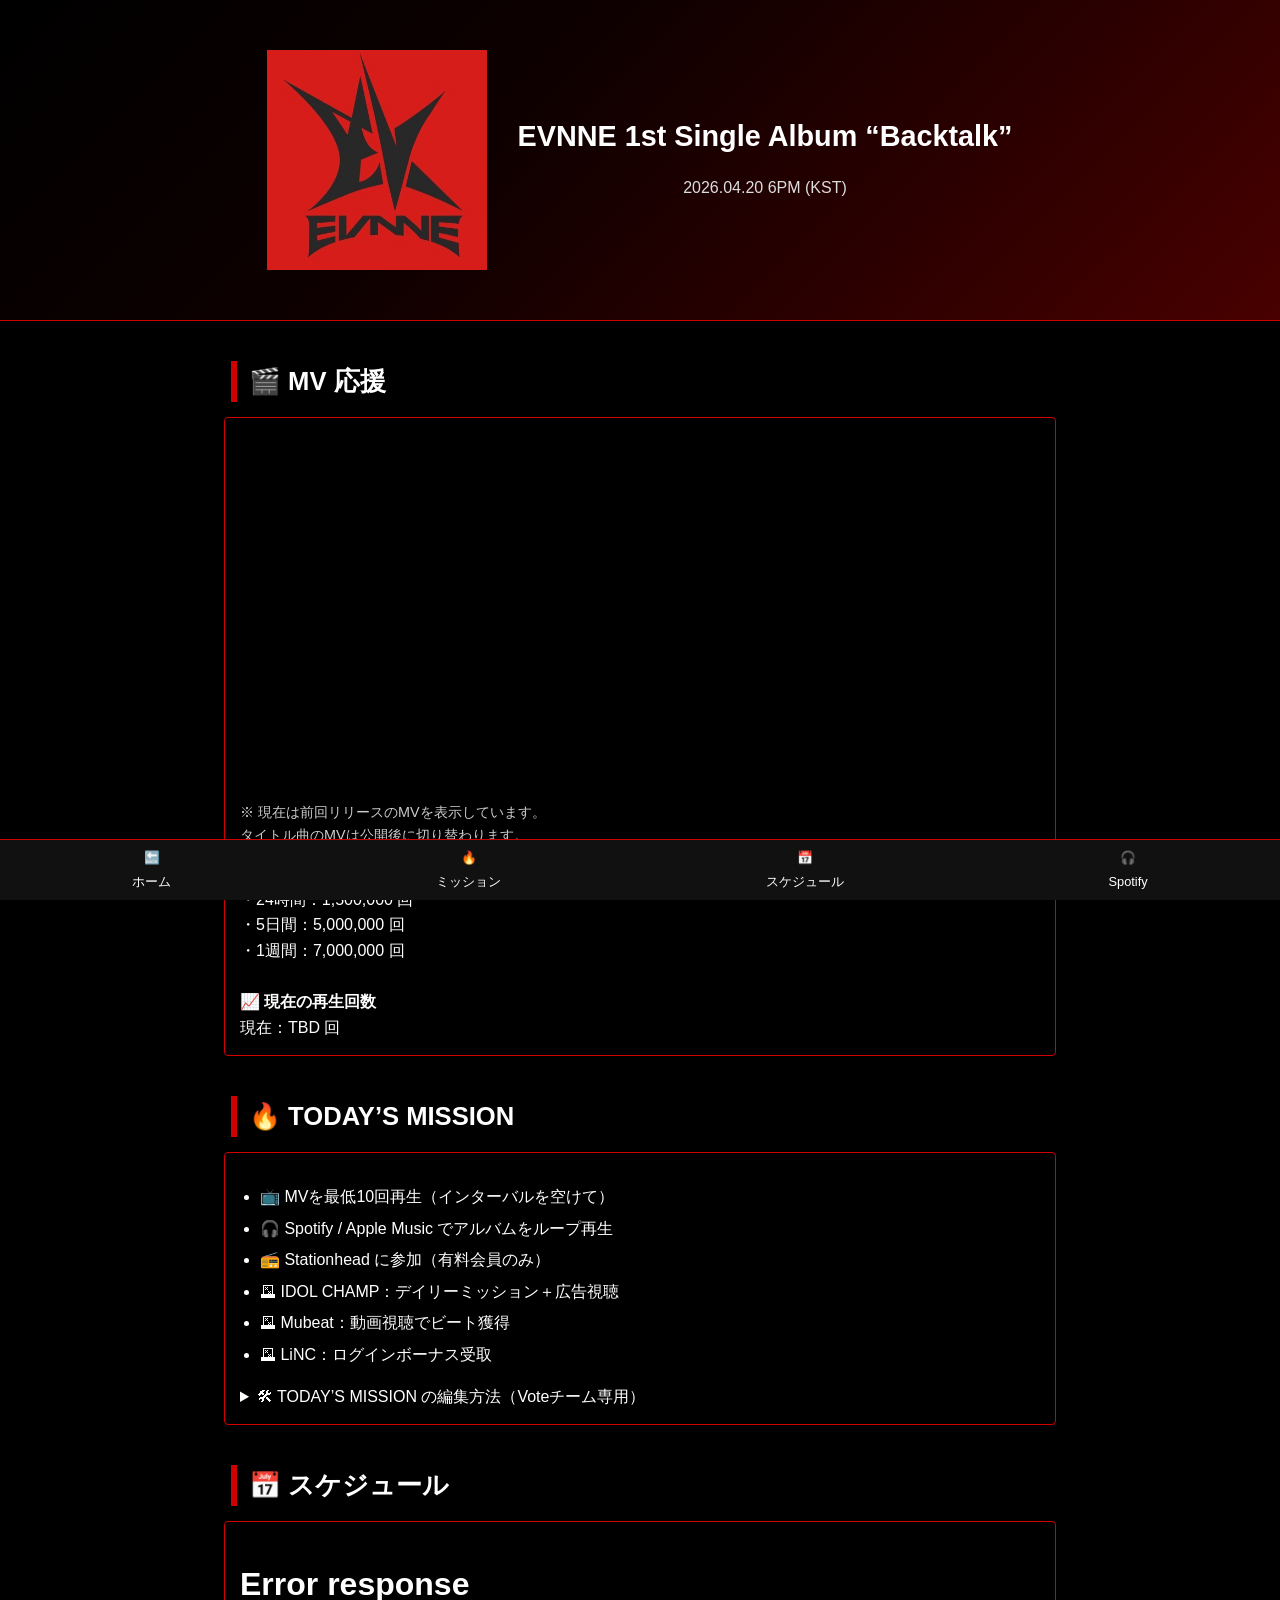
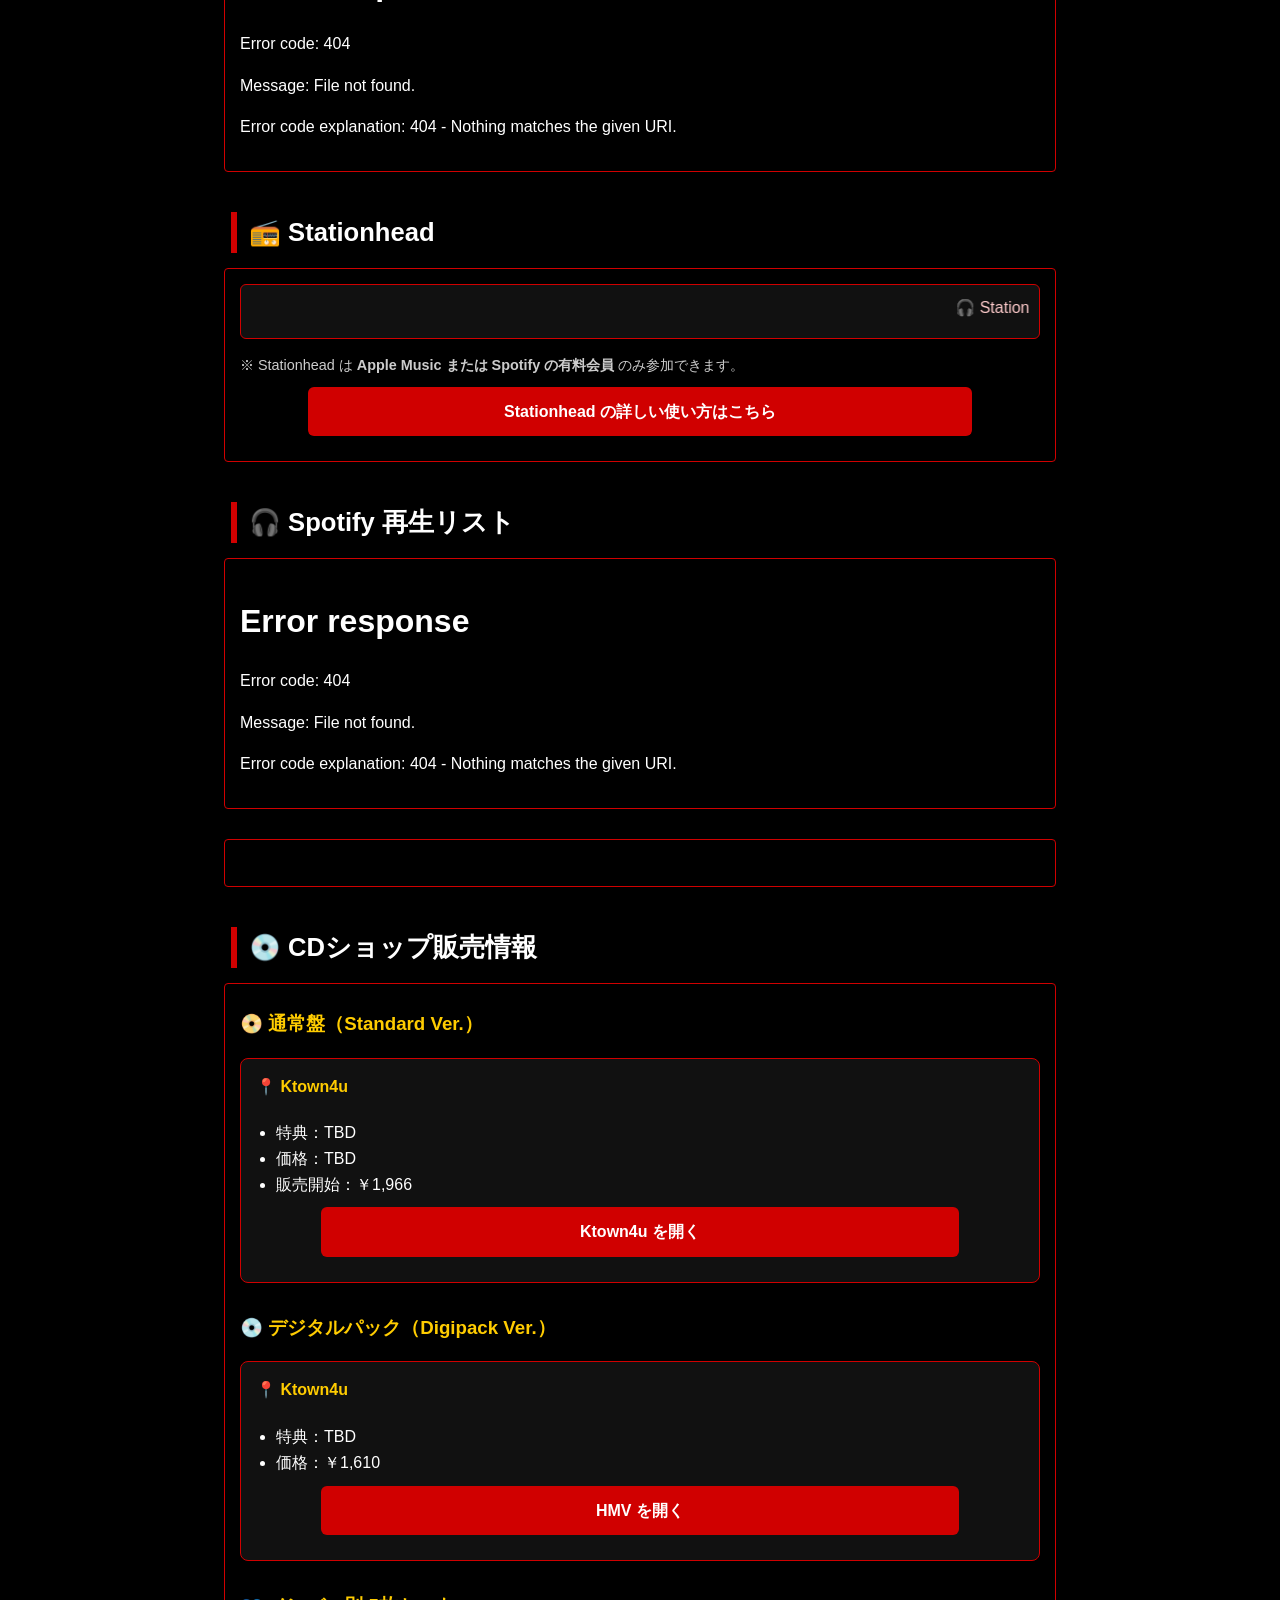
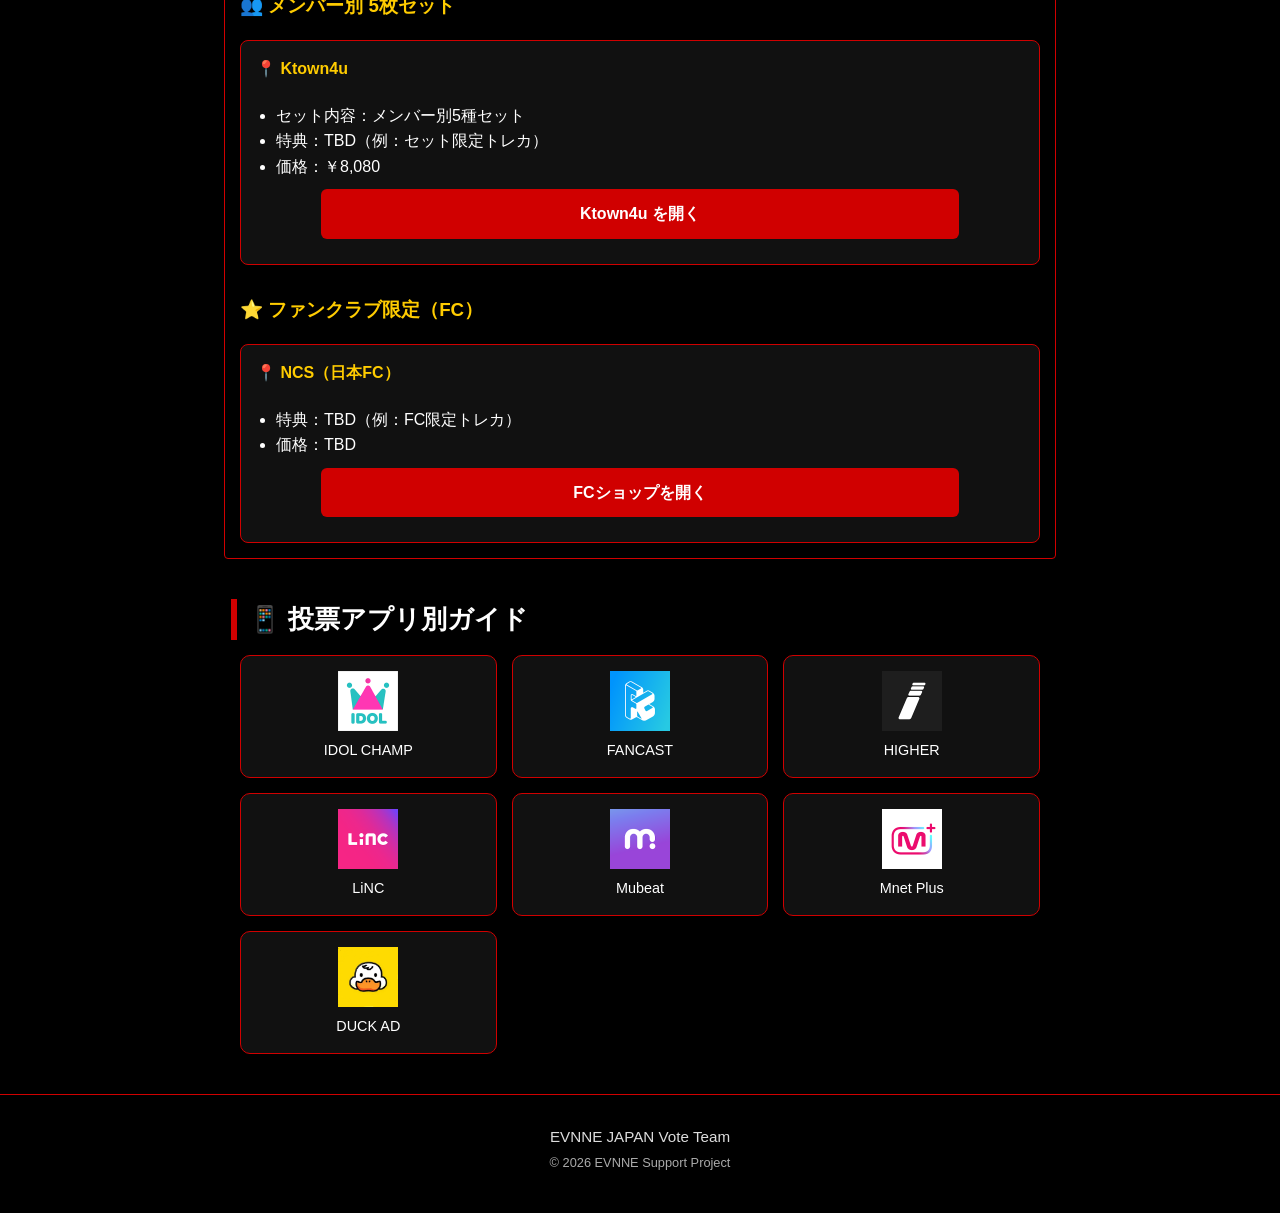
==== commit a9f82713: "Update app.html" ====
--- a/app.html
+++ b/app.html
@@ -97,7 +97,6 @@
 
 </div>
 
-
 <!-- Spotify -->
 <h2 class="section-title" id="spotify-title">🎧 Spotify 再生リスト</h2>
 <div class="section" id="spotify-area">読み込み中…</div>
@@ -108,6 +107,13 @@
     .then(html => document.getElementById("spotify-area").innerHTML = html)
     .catch(() => document.getElementById("spotify-area").innerHTML = "まだ準備中");
 </script>
+
+<div class="section twitter-box">
+  <blockquote class="twitter-tweet">
+    <a href="https://x.com/evnne_japanvote"></a>
+  </blockquote>
+</div>
+
 
 <!-- CDショップ販売情報 -->
 <h2 class="section-title" id="cdshop-title">💿 CDショップ販売情報</h2>
--- a/assets/css/style.css
+++ b/assets/css/style.css
@@ -120,3 +120,225 @@
   border-radius:10px;
   padding:15px 10px;
   text-align:center;
+  color:#fff;
+  text-decoration:none;
+  transition:transform 0.25s, box-shadow 0.25s, background 0.25s;
+}
+
+.app-card img {
+  width:60px;
+  height:60px;
+  margin:0 auto 8px;
+}
+
+.app-card span {
+  display:block;
+  font-size:0.9rem;
+}
+
+.app-card:hover {
+  transform:translateY(-6px);
+  background:#d00000;
+  box-shadow:0 6px 16px rgba(255,0,0,0.45);
+}
+
+.app-card:active {
+  transform:scale(0.95);
+}
+
+@media (min-width: 768px) {
+  .app-card-grid {
+    max-width:800px;
+    margin:0 auto 30px;
+    grid-template-columns:repeat(3, 1fr);
+  }
+}
+
+/* =========================================
+   アプリ別ページ（apps/*.html）
+========================================= */
+.app-icon {
+  width:96px;
+  height:96px;
+  border-radius:20px;
+  margin:0 auto 10px;
+}
+
+.sub {
+  font-size:0.9rem;
+  color:#ccc;
+}
+
+.btn {
+  display:block;
+  background:#d00000;
+  color:#fff;
+  text-align:center;
+  padding:12px;
+  margin:10px auto;
+  width:80%;
+  border-radius:6px;
+  text-decoration:none;
+  font-weight:bold;
+  transition:0.2s;
+}
+
+.btn:hover { background:#ff3333; }
+
+.tips-list li { margin-bottom:6px; }
+
+/* =========================================
+   TODAY’S MISSION / HowTo
+========================================= */
+
+/* ← 今日のミッションを「普通の箇条書き」にする */
+#today-mission ul {
+  list-style-type: disc;
+  padding-left:20px;
+}
+
+#today-mission li {
+  margin-bottom:6px;
+}
+
+.edit-helper summary {
+  cursor:pointer;
+  color:#ffcc00;
+  font-size:0.95rem;
+}
+
+.edit-box {
+  background:#111;
+  border:1px solid #444;
+  padding:10px 15px;
+  margin-top:10px;
+  border-radius:6px;
+  font-size:0.85rem;
+  color:#ccc;
+}
+
+.edit-box code {
+  background:#222;
+  padding:2px 4px;
+  border-radius:4px;
+  color:#ffcc00;
+}
+
+/* =========================================
+   カレンダー（schedule.html）
+========================================= */
+.calendar {
+  display:flex;
+  flex-direction:column;
+  gap:15px;
+}
+
+.day-card {
+  background:#111;
+  border:1px solid #d00000;
+  padding:12px;
+  border-radius:6px;
+}
+
+.day-card .date {
+  font-size:1.2rem;
+  font-weight:bold;
+  margin-bottom:6px;
+}
+
+.item {
+  padding:6px 10px;
+  border-radius:4px;
+  margin-bottom:6px;
+  font-size:0.9rem;
+}
+
+.item.agency {
+  background:#330000;
+  border-left:4px solid #ff3333;
+}
+
+.item.vote {
+  background:#332b00;
+  border-left:4px solid #ffcc00;
+}
+
+/* =========================================
+   CDショップ（list.html）
+========================================= */
+.cdshop-list {
+  display:flex;
+  flex-direction:column;
+  gap:20px;
+}
+
+.cdshop-card {
+  background:#111;
+  border:1px solid #d00000;
+  padding:15px;
+  border-radius:8px;
+}
+
+.cdshop-card h4 {
+  margin-top:0;
+  color:#ffcc00;
+}
+
+.cdshop-card ul {
+  margin:10px 0;
+  padding-left:20px;
+}
+
+.cdshop-card .btn {
+  margin-top:10px;
+}
+
+/* =========================================
+   下部ナビ（app.html）
+========================================= */
+.bottom-nav {
+  position:fixed;
+  bottom:0;
+  left:0;
+  width:100%;
+  background:#111;
+  border-top:1px solid #d00000;
+  display:flex;
+  justify-content:space-around;
+  padding:8px 0;
+  z-index:10;
+}
+
+.bottom-nav a {
+  color:#fff;
+  text-decoration:none;
+  font-size:0.8rem;
+  text-align:center;
+}
+
+.bottom-nav a span {
+  display:block;
+  margin-top:3px;
+}
+
+/* =========================================
+   フッター（修正版）
+========================================= */
+.main-footer {
+  text-align:center;
+  padding:25px 10px 35px;
+  margin-top:40px;
+  border-top:1px solid #d00000;
+  color:#ddd;
+  font-size:0.95rem;
+  line-height:1.4;
+}
+
+.main-footer p {
+  margin:6px 0;
+}
+
+.main-footer .small {
+  font-size:0.8rem;
+  color:#aaa;
+}
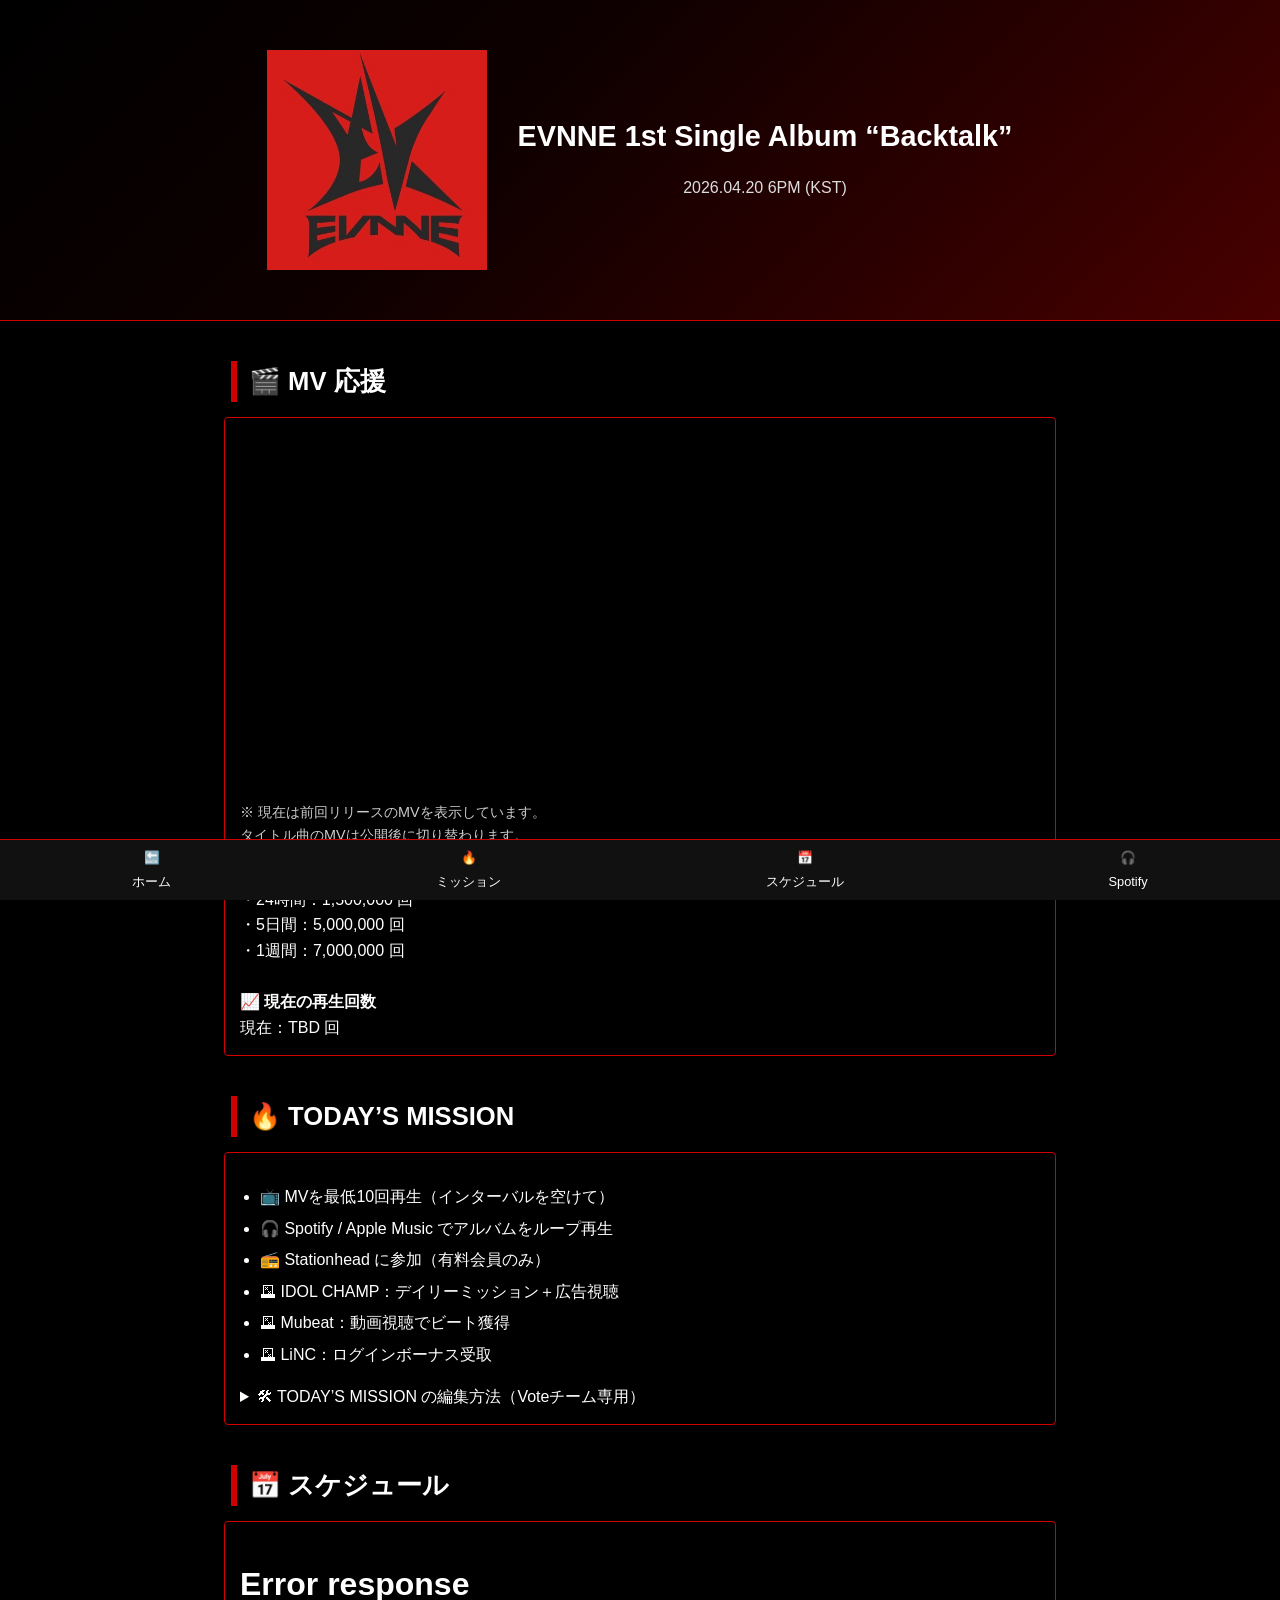
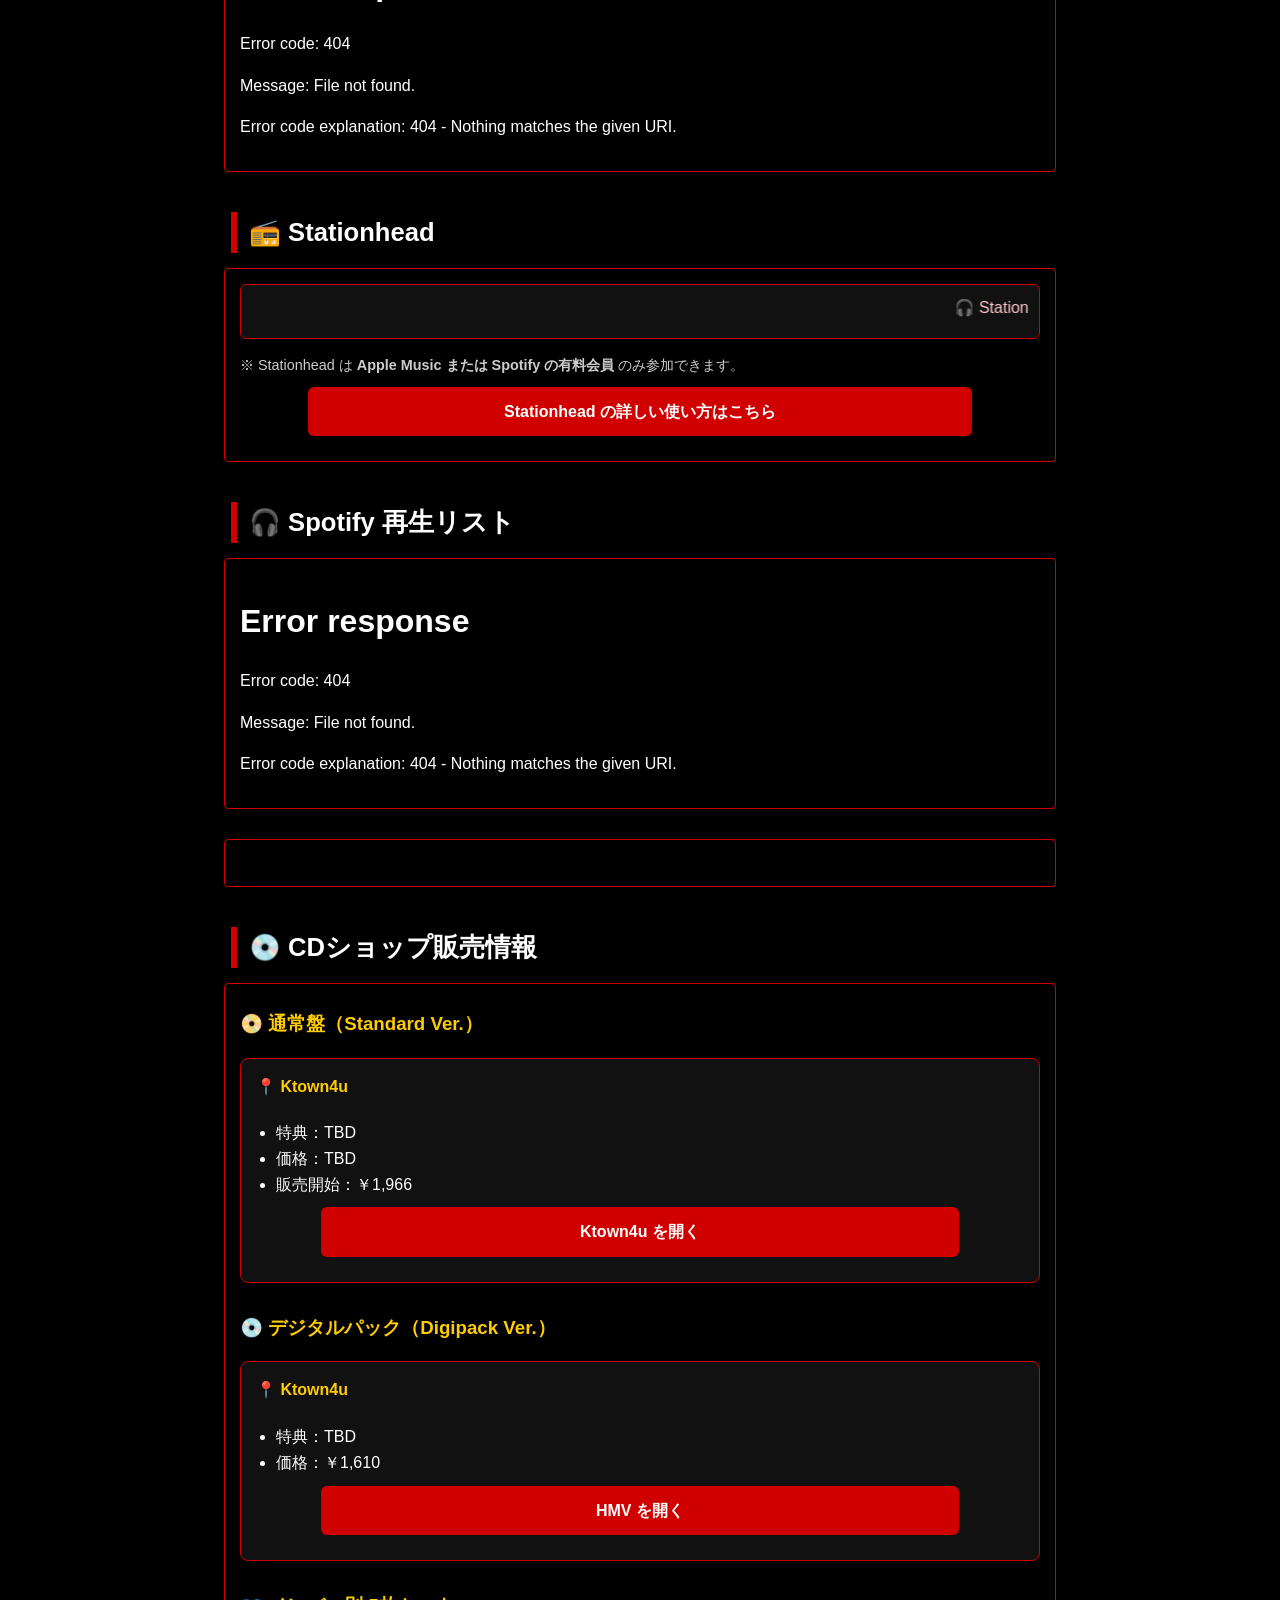
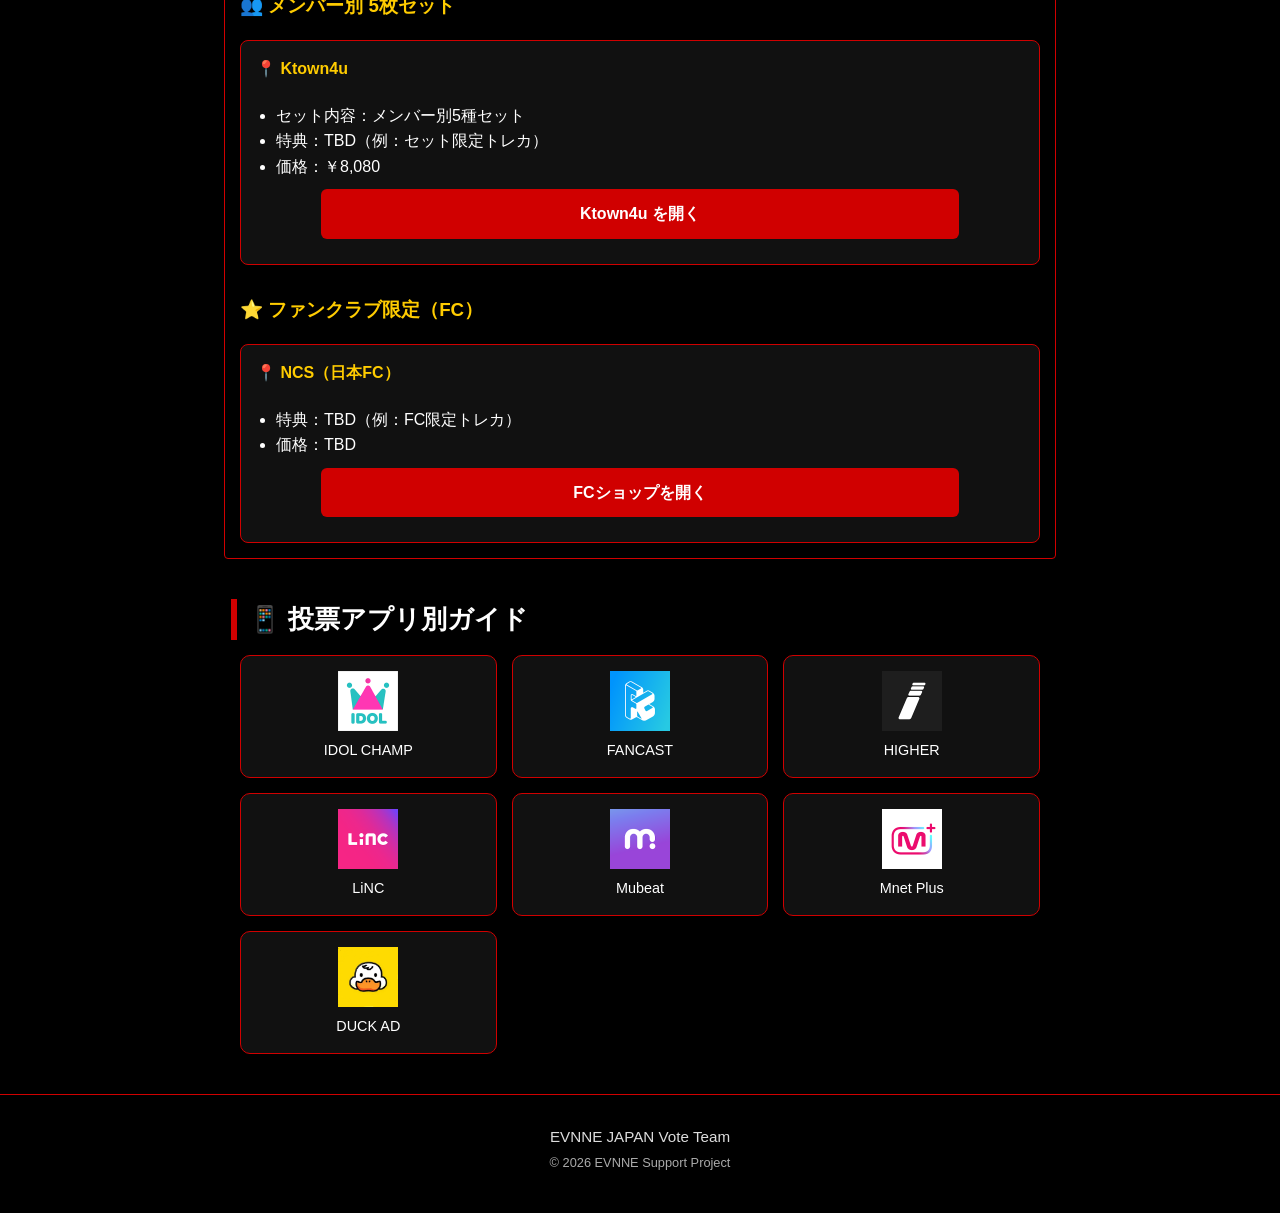
==== commit c14586ca: "Update app.html" ====
--- a/app.html
+++ b/app.html
@@ -108,6 +108,7 @@
     .catch(() => document.getElementById("spotify-area").innerHTML = "まだ準備中");
 </script>
 
+<!-- X -->
 <div class="section twitter-box">
   <blockquote class="twitter-tweet">
     <a href="https://x.com/evnne_japanvote"></a>
